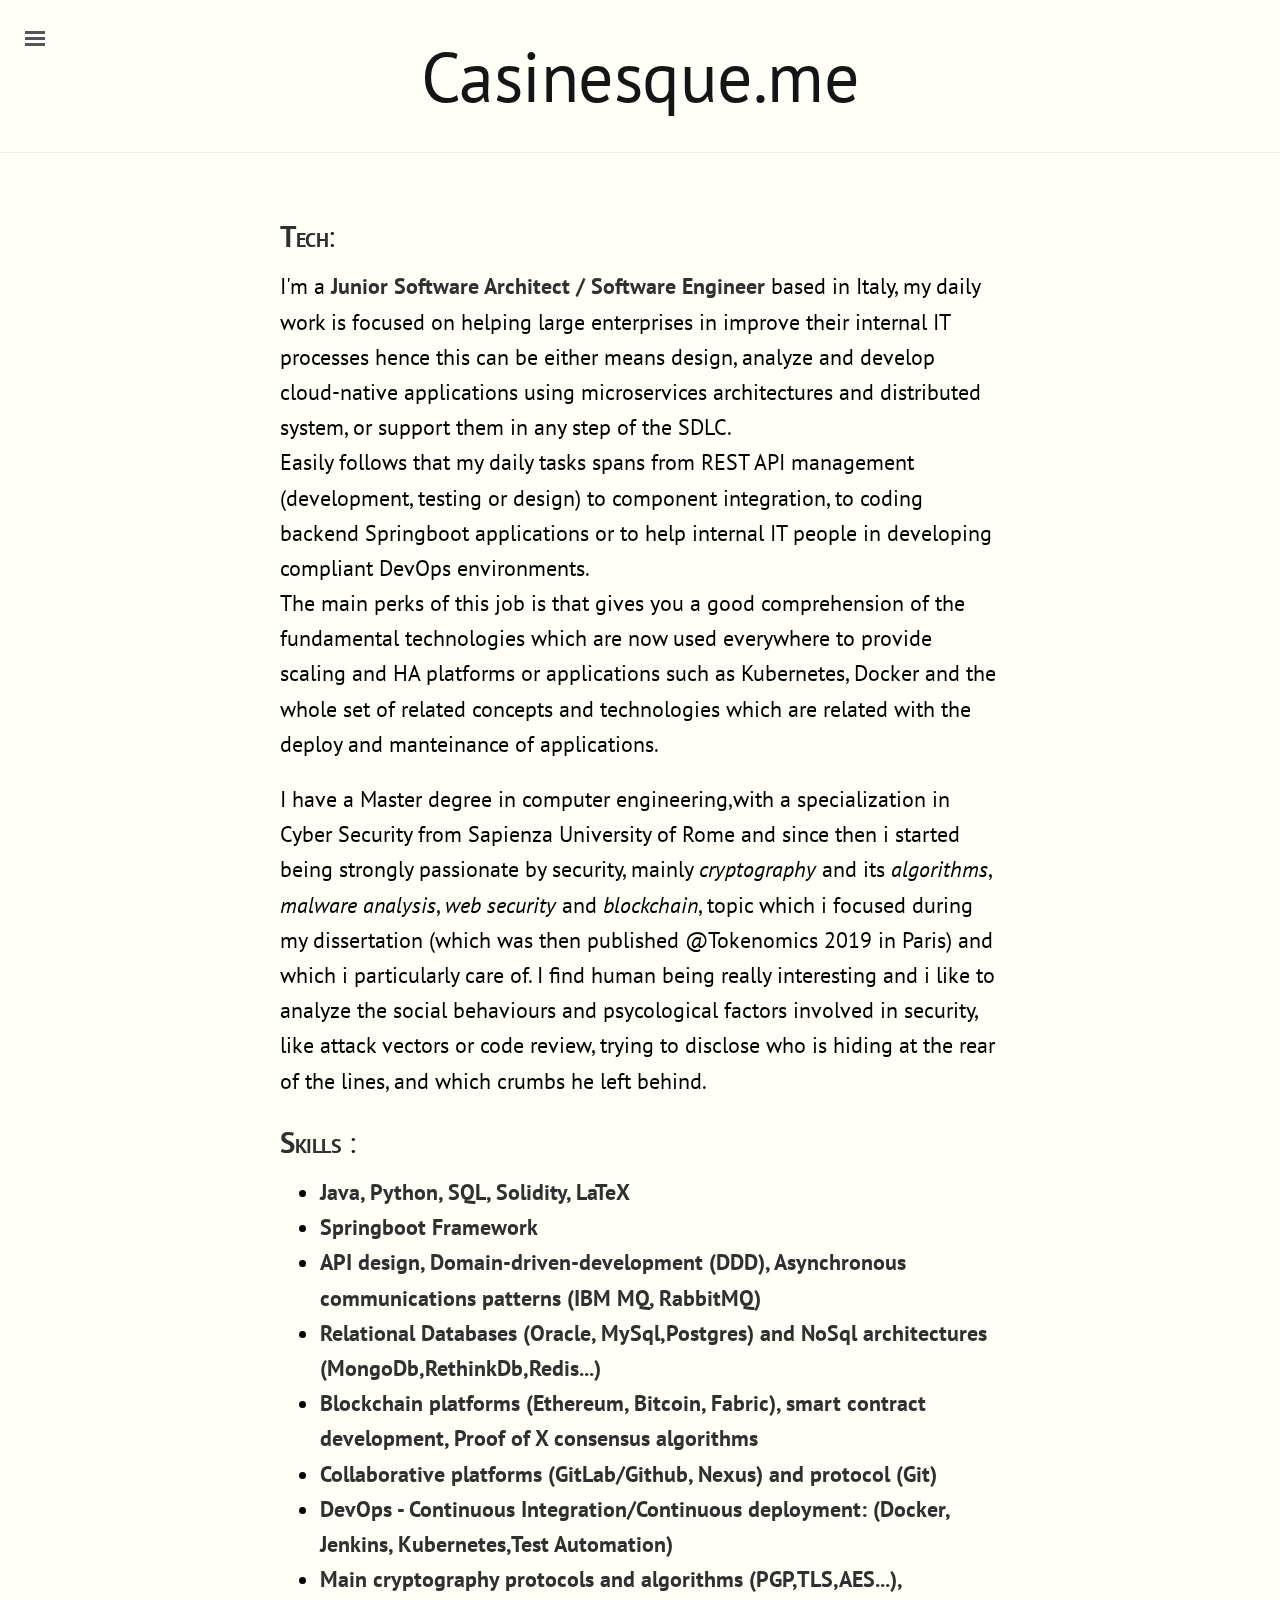
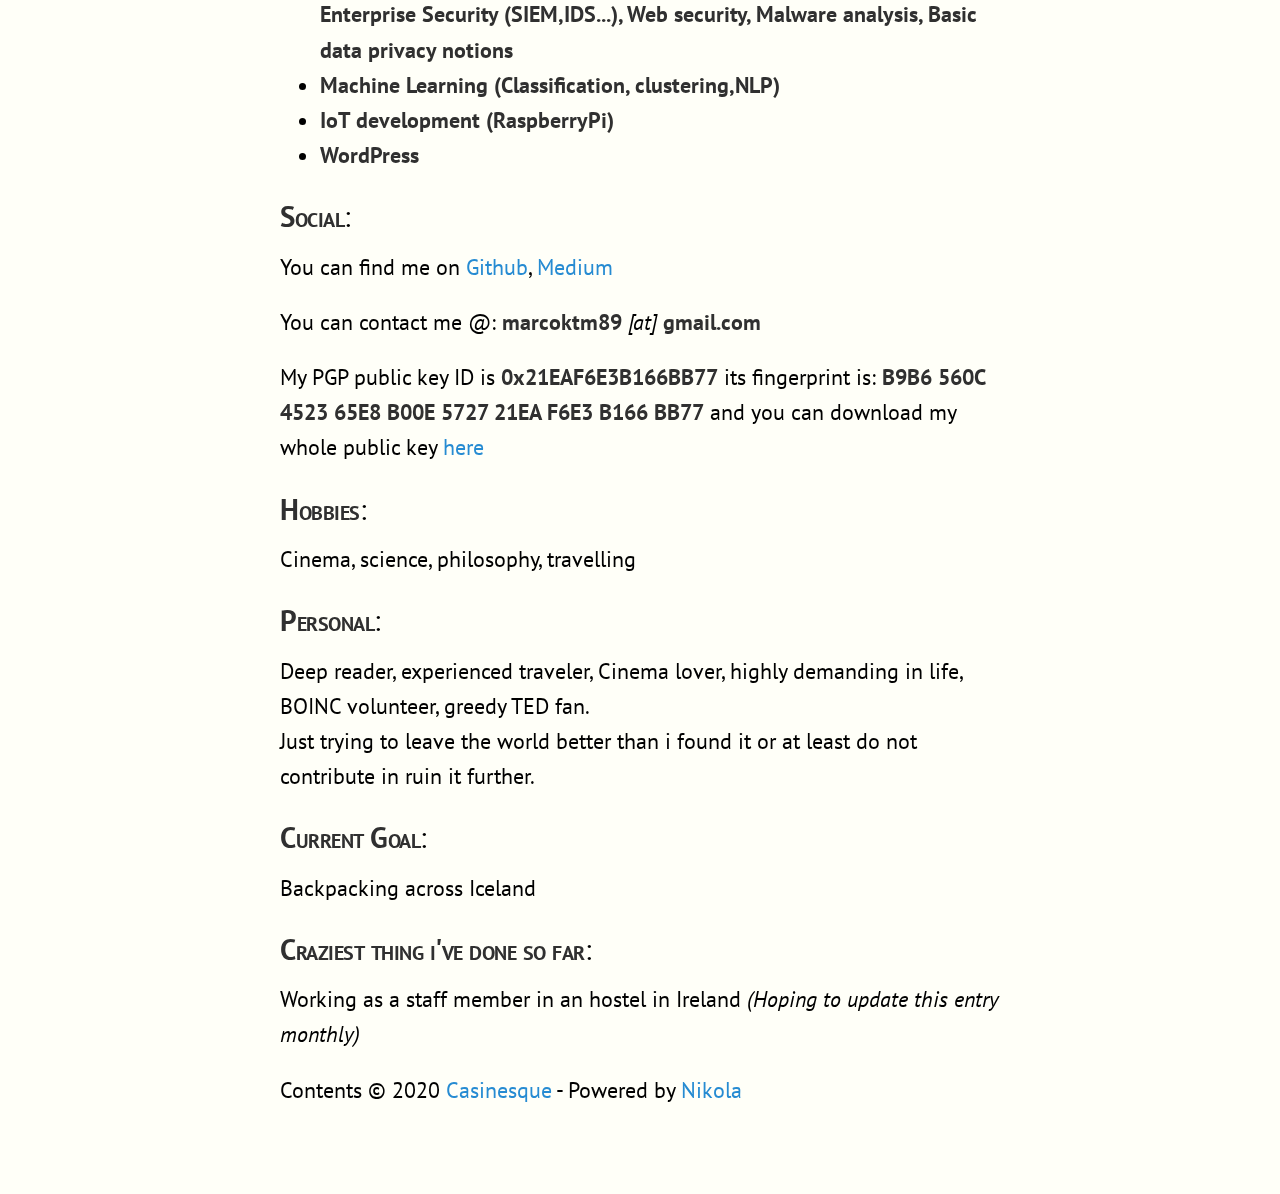
==== about_me/index.html @ aeefe004 "New content and Nikola v8 upgrade" ====
<!DOCTYPE html>
<html prefix="" lang="en">
<head>
<meta charset="utf-8">
<meta name="viewport" content="width=device-width,initial-scale=1">
<title>casinesque.me | About_me | Casinesque.me</title>
<link href="../assets/css/all.css" rel="stylesheet" type="text/css">
<link rel="stylesheet" href="//fonts.googleapis.com/css?family=PT+Serif:400,400italic,700%7CPT+Sans:400">
<link rel="alternate" type="application/rss+xml" title="RSS" href="../rss.xml">
<link rel="canonical" href="https://casinesque.me/about_me/">
<!--[if lt IE 9]><script src="../assets/js/html5.js"></script><![endif]--><meta name="author" content="Casinesque">
<meta property="og:site_name" content="Casinesque.me">
<meta property="og:title" content="casinesque.me | About_me">
<meta property="og:url" content="https://casinesque.me/about_me/">
<meta property="og:description" content="Tech:
I'm a Junior Software Architect / Software Engineer based in Italy, my daily work is focused on helping large enterprises in improve their internal IT processes hence this can be either means de">
<meta property="og:type" content="article">
<meta property="article:published_time" content="2020-05-09T19:30:52+02:00">
</head>
<body>
    <a href="#content" class="sr-only sr-only-focusable">Skip to main content</a>
    <!-- Target for toggling the sidebar `.sidebar-checkbox` is for regular
            styles, `#sidebar-checkbox` for behavior. -->
    <input type="checkbox" class="sidebar-checkbox" id="sidebar-checkbox"><!-- Toggleable sidebar --><div class="sidebar" id="sidebar">

        <nav role="navigation" class="sidebar-nav"><a class="sidebar-nav-item" href="../"><i class="fa fa-2x fa-fw fa-home"></i> Home</a>
          <a class="sidebar-nav-item" href="../blog" style=display:none><i class="fa fa-2x fa-fw fa-user-circle"></i> Blog</a>
        </nav><nav id="menu" role="navigation" class="sidebar-nav"><a class="sidebar-nav-item" href="#">About me</a>
        <a class="sidebar-nav-item" href="../inspiring/index.html">Inspiring</a>
        <a class="sidebar-nav-item" href="../contribute/index.html">Contribute</a>
        <a class="sidebar-nav-item" href="../collaborations/index.html">Collaborations</a>
    
    
    </nav>
</div>

    <!-- Wrap is the content to shift when toggling the sidebar. We wrap the
         content to avoid any CSS collisions with our real content. -->
    <div class="wrap">
      <div class="masthead">
        <div class="container">
          
    <h2 id="brand" class="masthead-title">
      <a href="https://casinesque.me/" title="Casinesque.me" rel="home">Casinesque.me</a>
    </h2>

        </div>
      </div>

      <div class="container content" id="content">
        
<article class="post-text storypage" itemscope="itemscope" itemtype="http://schema.org/Article"><header></header><div class="e-content entry-content" itemprop="articleBody text">
    <div>
<h4>
<strong>Tech</strong>:</h4>
<p>I'm a <strong>Junior Software Architect / Software Engineer</strong> based in Italy, my daily work is focused on helping large enterprises in improve their internal IT processes hence this can be either means design, analyze and develop cloud-native applications using  microservices architectures and distributed system, or support them in any step of the SDLC. <br> Easily follows that my daily tasks spans from REST API management (development, testing or design) to component integration, to coding backend Springboot applications or to help internal IT people in developing compliant DevOps environments.<br>
The main perks of this job is that gives you a good comprehension of the fundamental technologies which are now used everywhere to provide scaling and HA platforms or applications such as Kubernetes, Docker and the whole set of related concepts and technologies which are related with the deploy and manteinance of applications.
</p>
<p>I have a Master degree in computer engineering,with a specialization in Cyber Security from Sapienza University of Rome and since then i started being strongly passionate by security, mainly <em>cryptography</em> and its <em>algorithms</em>, <em>malware analysis</em>,  <em>web security</em> and <em>blockchain</em>, topic which i focused during my dissertation (which was then published @Tokenomics 2019 in Paris) and which i  particularly care of. I find human being really interesting and i like to analyze the social behaviours and psycological factors involved in security, like attack vectors or code review, trying to disclose who is hiding at the rear of the lines, and which crumbs he left behind.</p>
<h4>
<strong>Skills</strong> :</h4>
<!-- dividerlo in my stack for work e my personal projects, working in progress stack ? -->

<ul>
<li><strong>Java, Python, SQL, Solidity,  LaTeX</strong></li>
<li><strong>Springboot Framework</strong></li>
<li><strong>API design, Domain-driven-development (DDD), Asynchronous communications patterns (IBM MQ, RabbitMQ)</strong></li>
<li><strong>Relational Databases (Oracle, MySql,Postgres) and NoSql architectures (MongoDb,RethinkDb,Redis...)</strong></li>
<li><strong>Blockchain platforms (Ethereum, Bitcoin, Fabric), smart contract development, Proof of X consensus algorithms</strong></li>
<li><strong>Collaborative platforms (GitLab/Github, Nexus) and protocol (Git)</strong></li>
<li><strong>DevOps - Continuous Integration/Continuous deployment: (Docker, Jenkins, Kubernetes,Test Automation)</strong></li>
<li><strong>Main cryptography protocols and algorithms (PGP,TLS,AES...), Enterprise Security (SIEM,IDS...), Web security, Malware analysis, Basic data privacy notions</strong></li>
<li><strong>Machine Learning (Classification, clustering,NLP)</strong></li>
<li><strong>IoT development (RaspberryPi)</strong></li>
<li><strong>WordPress</strong></li>
</ul>
<!--

## __Projects__:
## RethinkDb: Loaded the Yelp! open dataset on several distributed machines leveraging horizontal sharding and practicing on ACK severity, replication and backup settings trying to stress the architecture. Dataset has been queried with complex queries.
## Ethereum: Designed and implemented an Ethereum architecture for tracking digital evidences at a national level
--><h4>
<strong>Social</strong>:</h4>
<p>You can find me on <a href="https://github.com/casinesque">Github</a>, <a href="https://medium.com/@casinesque">Medium</a> <!--and <a href="https://linkedin.com/in/marcocasini21">Linkedin</a>--></p>
<p>You can contact me @: <strong>marcoktm89</strong> <em>[at]</em> <strong>gmail.com</strong></p>
<p>My PGP public key ID is <strong>0x21EAF6E3B166BB77</strong>  its fingerprint is: <strong>B9B6 560C 4523 65E8 B00E 5727 21EA F6E3 B166 BB77</strong> and you can download my whole public key <a href="../(0x21EAF6E3B166BB77)pub.asc" download>here</a></p>
<h4>
<strong>Hobbies</strong>:</h4>
<p>Cinema, science, philosophy, travelling</p>
<h4>
<strong>Personal</strong>:</h4>
<p>Deep reader, experienced traveler, Cinema lover, highly demanding in life, BOINC volunteer, greedy TED fan.<br> Just trying to leave the world better than i found it or at least do not contribute in ruin it further.</p>
<h4>
<strong>Current Goal</strong>:</h4>
<p>Backpacking across Iceland</p>
<h4>
<strong>Craziest thing i've done so far</strong>:</h4>
<p>Working as a staff member in an hostel in Ireland <em>(Hoping to update this entry monthly)</em></p>
</div>
    </div>
    

</article><footer id="footer"><p>Contents © 2020         <a href="mailto:marcoktm89@gmail.com">Casinesque</a> - Powered by <a href="https://getnikola.com" rel="nofollow">Nikola</a>  </p>
            
        </footer>
</div>
    </div>
    <label for="sidebar-checkbox" class="sidebar-toggle"></label>
    
    
    
            <script src="../assets/js/all-nocdn.js"></script><!-- fancy dates --><script>
    moment.locale("en");
    fancydates(0, "YYYY-MM-DD HH:mm");
    </script><!-- end fancy dates -->
</body>
</html>
---- assets/css/all.css ----
@import url("rst_base.css");
@import url("nikola_rst.css");

/* code.css file generated by Nikola */
pre.code , .highlight pre .hll { background-color: #ffffcc }
pre.code , .highlight pre  { background: #f8f8f8; }
pre.code .c, .highlight pre .c { color: #408080; font-style: italic } /* Comment */
pre.code .err, .highlight pre .err { border: 1px solid #FF0000 } /* Error */
pre.code .k, .highlight pre .k { color: #008000; font-weight: bold } /* Keyword */
pre.code .o, .highlight pre .o { color: #666666 } /* Operator */
pre.code .ch, .highlight pre .ch { color: #408080; font-style: italic } /* Comment.Hashbang */
pre.code .cm, .highlight pre .cm { color: #408080; font-style: italic } /* Comment.Multiline */
pre.code .cp, .highlight pre .cp { color: #BC7A00 } /* Comment.Preproc */
pre.code .cpf, .highlight pre .cpf { color: #408080; font-style: italic } /* Comment.PreprocFile */
pre.code .c1, .highlight pre .c1 { color: #408080; font-style: italic } /* Comment.Single */
pre.code .cs, .highlight pre .cs { color: #408080; font-style: italic } /* Comment.Special */
pre.code .gd, .highlight pre .gd { color: #A00000 } /* Generic.Deleted */
pre.code .ge, .highlight pre .ge { font-style: italic } /* Generic.Emph */
pre.code .gr, .highlight pre .gr { color: #FF0000 } /* Generic.Error */
pre.code .gh, .highlight pre .gh { color: #000080; font-weight: bold } /* Generic.Heading */
pre.code .gi, .highlight pre .gi { color: #00A000 } /* Generic.Inserted */
pre.code .go, .highlight pre .go { color: #888888 } /* Generic.Output */
pre.code .gp, .highlight pre .gp { color: #000080; font-weight: bold } /* Generic.Prompt */
pre.code .gs, .highlight pre .gs { font-weight: bold } /* Generic.Strong */
pre.code .gu, .highlight pre .gu { color: #800080; font-weight: bold } /* Generic.Subheading */
pre.code .gt, .highlight pre .gt { color: #0044DD } /* Generic.Traceback */
pre.code .kc, .highlight pre .kc { color: #008000; font-weight: bold } /* Keyword.Constant */
pre.code .kd, .highlight pre .kd { color: #008000; font-weight: bold } /* Keyword.Declaration */
pre.code .kn, .highlight pre .kn { color: #008000; font-weight: bold } /* Keyword.Namespace */
pre.code .kp, .highlight pre .kp { color: #008000 } /* Keyword.Pseudo */
pre.code .kr, .highlight pre .kr { color: #008000; font-weight: bold } /* Keyword.Reserved */
pre.code .kt, .highlight pre .kt { color: #B00040 } /* Keyword.Type */
pre.code .m, .highlight pre .m { color: #666666 } /* Literal.Number */
pre.code .s, .highlight pre .s { color: #BA2121 } /* Literal.String */
pre.code .na, .highlight pre .na { color: #7D9029 } /* Name.Attribute */
pre.code .nb, .highlight pre .nb { color: #008000 } /* Name.Builtin */
pre.code .nc, .highlight pre .nc { color: #0000FF; font-weight: bold } /* Name.Class */
pre.code .no, .highlight pre .no { color: #880000 } /* Name.Constant */
pre.code .nd, .highlight pre .nd { color: #AA22FF } /* Name.Decorator */
pre.code .ni, .highlight pre .ni { color: #999999; font-weight: bold } /* Name.Entity */
pre.code .ne, .highlight pre .ne { color: #D2413A; font-weight: bold } /* Name.Exception */
pre.code .nf, .highlight pre .nf { color: #0000FF } /* Name.Function */
pre.code .nl, .highlight pre .nl { color: #A0A000 } /* Name.Label */
pre.code .nn, .highlight pre .nn { color: #0000FF; font-weight: bold } /* Name.Namespace */
pre.code .nt, .highlight pre .nt { color: #008000; font-weight: bold } /* Name.Tag */
pre.code .nv, .highlight pre .nv { color: #19177C } /* Name.Variable */
pre.code .ow, .highlight pre .ow { color: #AA22FF; font-weight: bold } /* Operator.Word */
pre.code .w, .highlight pre .w { color: #bbbbbb } /* Text.Whitespace */
pre.code .mb, .highlight pre .mb { color: #666666 } /* Literal.Number.Bin */
pre.code .mf, .highlight pre .mf { color: #666666 } /* Literal.Number.Float */
pre.code .mh, .highlight pre .mh { color: #666666 } /* Literal.Number.Hex */
pre.code .mi, .highlight pre .mi { color: #666666 } /* Literal.Number.Integer */
pre.code .mo, .highlight pre .mo { color: #666666 } /* Literal.Number.Oct */
pre.code .sa, .highlight pre .sa { color: #BA2121 } /* Literal.String.Affix */
pre.code .sb, .highlight pre .sb { color: #BA2121 } /* Literal.String.Backtick */
pre.code .sc, .highlight pre .sc { color: #BA2121 } /* Literal.String.Char */
pre.code .dl, .highlight pre .dl { color: #BA2121 } /* Literal.String.Delimiter */
pre.code .sd, .highlight pre .sd { color: #BA2121; font-style: italic } /* Literal.String.Doc */
pre.code .s2, .highlight pre .s2 { color: #BA2121 } /* Literal.String.Double */
pre.code .se, .highlight pre .se { color: #BB6622; font-weight: bold } /* Literal.String.Escape */
pre.code .sh, .highlight pre .sh { color: #BA2121 } /* Literal.String.Heredoc */
pre.code .si, .highlight pre .si { color: #BB6688; font-weight: bold } /* Literal.String.Interpol */
pre.code .sx, .highlight pre .sx { color: #008000 } /* Literal.String.Other */
pre.code .sr, .highlight pre .sr { color: #BB6688 } /* Literal.String.Regex */
pre.code .s1, .highlight pre .s1 { color: #BA2121 } /* Literal.String.Single */
pre.code .ss, .highlight pre .ss { color: #19177C } /* Literal.String.Symbol */
pre.code .bp, .highlight pre .bp { color: #008000 } /* Name.Builtin.Pseudo */
pre.code .fm, .highlight pre .fm { color: #0000FF } /* Name.Function.Magic */
pre.code .vc, .highlight pre .vc { color: #19177C } /* Name.Variable.Class */
pre.code .vg, .highlight pre .vg { color: #19177C } /* Name.Variable.Global */
pre.code .vi, .highlight pre .vi { color: #19177C } /* Name.Variable.Instance */
pre.code .vm, .highlight pre .vm { color: #19177C } /* Name.Variable.Magic */
pre.code .il, .highlight pre .il { color: #666666 } /* Literal.Number.Integer.Long */
table.codetable { width: 100%;} td.linenos {text-align: right; width: 4em;}

/*
 *                |
 *        o o   __|   _  _
 *        | |  /  |  / |/ |
 *        |/|_/\_/|_/  |  |_/
 *       /|
 *       \|
 *                                 www.network-science.de/ascii/   script
 * Designed, built, and released under MIT license by @mdo. Learn more at
 * https://github.com/poole/lanyon.
 */
/*
 * Contents
 *
 * Global resets
 * Tags
 * Masthead
 * Sidebar
 * Slide effect
 * Posts and pages
 * Pagination
 * Reverse layout
 * Themes
 */
@import url("https://maxcdn.bootstrapcdn.com/font-awesome/4.7.0/css/font-awesome.min.css");
/* Global resets
 *
 * Update the foundational and global aspects of the page.
 */
* {
  -webkit-box-sizing: border-box;
  -moz-box-sizing: border-box;
  box-sizing: border-box;
}
/* Prevent scroll on narrow devices */
html,
body,
pre {
  margin: 0;
  padding: 0;
}
html,
body {
  overflow-x: hidden;
}
html {
  font-family: "Helvetica Neue", Helvetica, Arial, sans-serif;
  font-size: 16px;
  line-height: 1.5;
}
@media (min-width: 38em) {
  html {
    font-size: 20px;
  }
}
/*body {
  color: #000000;
  background-color: #fff;
  -webkit-text-size-adjust: 100%;
  -ms-text-size-adjust: 100%;
}*/
body {
    /* background-color: #F8F8F8; */
    background-color: #fffff8;
	color: #000000;
	font-family: "PT Sans", Helvetica, Arial, sans-serif;
	font-size: 22px;
    font-weight:400;
	line-height: 1.6;
}

section.entry-content > h1,
h2,
h3,
h4,
h5 {
    font-family: "PT Sans", Helvetica, Arial, sans-serif;
   /* font-family: "Avenir Next", "Helvetica Neue", Calibri, sans-serif; */
/*     font-family: "OpenSansRegular", Helvetica, Arial, sans-serif; */
}
section.entry-content {
  margin-bottom: 60px;
  font-family:"PT Sans", Helvetica, Arial, sans-serif;
  text-align:center;
  /*font-family: "Avenir Next", "Helvetica Neue", Calibri, sans-serif;*/
}
h1,
h2,
h3,
h4,
h5,
h6 {
  margin-bottom: 0.5rem;
  font-family: "PT Sans", Helvetica, Arial, sans-serif;
/*   font-family: "OpenSansRegular", Helvetica, Arial, sans-serif; */
  font-weight: 400;
  font-size: 29px;
  line-height: 1.6;
  color: #000000;
  letter-spacing: -0.025rem;
  text-rendering: optimizeLegibility;
  /* ECCO LA ZONA SU COME CENTRARE IL TITOLO. */
  text-align:left;
}
/* Tags
 *
 */
h1 {
  font-size: 2rem;
}
h2 {
  margin-top: 1rem;
  font-size: 1.5rem;
}
h3 {
  margin-top: 1.5rem;
  font-size: 1.5rem;
}
h4,
h5,
h6 {
  margin-top: 1rem;
  font-size: 1rem;
  font-size: 29px;
  font-variant:small-caps;
}
p {
  margin-top: 0;
  margin-bottom: 1rem;
}
strong {
  color: #303030;
}
a {
  color: #268bd2;
  text-decoration: none;
}
a strong {
  color: inherit;
}
a:hover,
a:focus {
  text-decoration: underline;
}
/* Lists */
ul,
ol,
dl {
  margin-top: 0;
  margin-bottom: 1rem;
}
dt {
  font-weight: bold;
}
dd {
  margin-bottom: 0.5rem;
}
/* Misc */
hr {
  position: relative;
  margin: 1.5rem 0;
  border: 0;
  border-top: 1px solid #eee;
  border-bottom: 1px solid #fff;
}
abbr {
  font-size: 85%;
  font-weight: bold;
  color: #555;
  text-transform: uppercase;
}
abbr[title] {
  cursor: help;
  border-bottom: 1px dotted #e5e5e5;
}
/* Code */
code,
pre {
  font-family: Menlok Monaao, "Courier New", monospace;
}
code {
  padding: 0.25em 0.5em;
  font-size: 85%;
  color: #bf616a;
  background-color: #f9f9f9;
  border-radius: 3px;
}
pre {
  display: block;
  margin-top: 0;
  margin-bottom: 0;
  padding: 0;
  font-size: 0.8rem;
  line-height: 1.425;
  white-space: pre;
  overflow: auto;
  word-break: break-all;
  word-wrap: break-word;
  background-color: #f3f3f3;
}
pre code {
  padding: 0;
  font-size: 100%;
  color: inherit;
  background-color: transparent;
}
pre.literal-block,
pre.doctest-block,
pre.math,
pre.code {
  margin-left: 0em;
  margin-right: 0em;
}
pre+p {
  margin-top: 1rem;
}
/* Quotes */
blockquote {
  padding: 0.5rem 1rem;
  margin: 0.8rem 0;
  color: #7a7a7a;
  border-left: 0.25rem solid #e5e5e5;
}
blockquote p:last-child {
  margin-bottom: 0;
}
@media (min-width: 30em) {
  blockquote {
    padding-right: 5rem;
    padding-left: 1.25rem;
  }
}
img {
  display: block;
  max-width: 100%;
  margin: 0 0 1rem;
  border-radius: 5px;
}
/* Tables */
table {
  margin-bottom: 1rem;
  width: 100%;
  border: 1px solid #e5e5e5;
  border-collapse: collapse;
}
td,
th {
  padding: 0.25rem 0.5rem;
  border: 1px solid #e5e5e5;
}
tbody tr:nth-child(odd) td,
tbody tr:nth-child(odd) th {
  background-color: #f9f9f9;
}
/* Wrapper
 *
 * The wrapper is used to position site content when the sidebar is toggled.
 * Use an outter wrap to position the sidebar without interferring with the
 * regular page content.
 */
.wrap {
  position: relative;
  width: 100%;
  padding-bottom: 3em;
}
/* Container
 *
 * Center the page content.
 * At a width of 460px start increasing the margins of the
 */
.container {
  max-width: 28rem;
  padding-left: 1rem;
  padding-right: 1rem;
  margin-left: auto;
  margin-right: auto;
}
@media (min-width: 38em) {
  .container {
    max-width: 32rem;
  }
}
@media (min-width: 56em) {
  .container {
    max-width: 38rem;
  }
}
/* Masthead
 *
 * Super small header above the content for site name and short description.
 */
.masthead {
  padding-top: 1rem;
  padding-bottom: 1rem;
  margin-bottom: 3rem;
  border-bottom: 1px solid #eee;
}
.masthead-title {
  margin-top: 0;
  margin-bottom: 0;
  color: #151515;
  font-size:70px;
  font-weight:100;

  text-align:center;
}
.masthead-title a {
  color: #151515;
}
.masthead-title small {
  font-size: 75%;
  font-weight: 400;
  color: #c0c0c0;
  letter-spacing: 0;
}
@media (max-width: 48em) {
  .masthead-title {
    text-align: center;
  }
  .masthead-title small {
    display: none;
  }
}
@media only screen and (orientation: portrait) and (pointer:coarse) {
  .masthead-title {
    text-align: center;
    color: #151515;
    font-size:30px;
  }
  .masthead-title small {
    display: none;
  }
}
/* Sidebar
 *
 * The sidebar is the drawer, the item we toggle with the hamburger
 * button in the corner of the page.
 *
 * This particular sidebar implementation was inspired by Chris Coyier's
 * "Offcanvas Menu with CSS Target" article, and the checkbox variation
 * from the comments by a reader. It modifies both implementations to
 * continue using the checkbox (no change in URL means no polluted browser
 * history), but this uses `position` for the menu to avoid some potential
 * content reflow issues.
 *
 * Source: http://css-tricks.com/off-canvas-menu-with-css-target/#comment-207504
 */
/* Style and "hide" the sidebar */
div.sidebar,
.sidebar {
  position: fixed;
  top: 0;
  bottom: 0;
  left: -14rem;
  width: 14rem;
  visibility: hidden;
  overflow-y: auto;
  padding: 0;
  margin: 0;
  border: none;
  font-family: "PT Sans", Helvetica, Arial, sans-serif;
  font-size: 0.875rem;
  color: rgba(255,255,255,0.6);
  background-color: #202020;
  -webkit-transition: all 0.3s ease-in-out;
  transition: all 0.3s ease-in-out;
}
@media (min-width: 30em) {
  div.sidebar {
    font-size: 0.75rem;
  }
}
/* Sidebar content */
.sidebar a {
  font-weight: bold;
  color: #fff;
}
.sidebar-item {
  padding: 1rem;

}
.sidebar-item p:last-child {
  margin-bottom: 0;
}
/* Sidebar nav */
.sidebar-nav {
  border-bottom: 1px solid rgba(255,255,255,0.1);
}
.sidebar-nav-item {
  display: block;
  padding: 0.5rem 1rem;
  border-top: 1px solid rgba(255,255,255,0.1);
}
.sidebar-nav-item.active,
a.sidebar-nav-item:hover,
a.sidebar-nav-item:focus {
  text-decoration: none;
  background-color: rgba(255,255,255,0.1);
  border-color: transparent;
}
@media (min-width: 48em) {
  .sidebar-item {
    padding: 1.5rem;
  }
  .sidebar-nav-item {
    padding-left: 1.5rem;
    padding-right: 1.5rem;
  }
}
/* Hide the sidebar checkbox that we toggle with `.sidebar-toggle` */
.sidebar-checkbox {
  display: none;
}
/* Style the `label` that we use to target the `.sidebar-checkbox` */
.sidebar-toggle {
  position: absolute;
  top: 0.8rem;
  left: 0.5rem;
  display: block;
  padding: 0.25rem 0.75rem;
  color: #151515;
  /* background-color: #fffff8;*/
  border-radius: 0.25rem;
  cursor: pointer;
}
.sidebar-toggle:before {
  display: inline-block;
  width: 1rem;
  height: 0.75rem;
  content: "";
  background-image: -webkit-linear-gradient(to bottom, #555, #555 20%, #fff 20%, #fff 40%, #555 40%, #555 60%, #fff 60%, #fff 80%, #555 80%, #555 100%);
  background-image: -moz-linear-gradient(to bottom, #555, #555 20%, #fff 20%, #fff 40%, #555 40%, #555 60%, #fff 60%, #fff 80%, #555 80%, #555 100%);
  background-image: -ms-linear-gradient(to bottom, #555, #555 20%, #fff 20%, #fff 40%, #555 40%, #555 60%, #fff 60%, #fff 80%, #555 80%, #555 100%);
  background-image: linear-gradient(to bottom, #555, #555 20%, #fff 20%, #fff 40%, #555 40%, #555 60%, #fff 60%, #fff 80%, #555 80%, #555 100%);
}
.sidebar-toggle:active,
#sidebar-checkbox:focus ~ .sidebar-toggle,
#sidebar-checkbox:checked ~ .sidebar-toggle {
  color: #fff;
  background-color: #555;
}
.sidebar-toggle:active:before,
#sidebar-checkbox:focus ~ .sidebar-toggle:before,
#sidebar-checkbox:checked ~ .sidebar-toggle:before {
  background-image: -webkit-linear-gradient(to bottom, #fff, #fff 20%, #555 20%, #555 40%, #fff 40%, #fff 60%, #555 60%, #555 80%, #fff 80%, #fff 100%);
  background-image: -moz-linear-gradient(to bottom, #fff, #fff 20%, #555 20%, #555 40%, #fff 40%, #fff 60%, #555 60%, #555 80%, #fff 80%, #fff 100%);
  background-image: -ms-linear-gradient(to bottom, #fff, #fff 20%, #555 20%, #555 40%, #fff 40%, #fff 60%, #555 60%, #555 80%, #fff 80%, #fff 100%);
  background-image: linear-gradient(to bottom, #fff, #fff 20%, #555 20%, #555 40%, #fff 40%, #fff 60%, #555 60%, #555 80%, #fff 80%, #fff 100%);
}
@media (min-width: 30.1em) {
  .sidebar-toggle {
    position: fixed;
  }
}
@media print {
  .sidebar-toggle {
    display: none;
  }
  .no-print {
    display: none !important;
    height: 0;
  }
}
/* Slide effect
 *
 * Handle the sliding effects of the sidebar and content in one spot, seperate
 * from the default styles.
 *
 * As an a heads up, we don't use `transform: translate3d()` here because when
 * mixed with `position: fixed;` for the sidebar toggle, it creates a new
 * containing block. Put simply, the fixed sidebar toggle behaves like
 * `position: absolute;` when transformed.
 *
 * Read more about it at http://meyerweb.com/eric/thoughts/2011/09/12/.
 */
.wrap,
.sidebar,
.sidebar-toggle {
  -webkit-backface-visibility: hidden;
  -ms-backface-visibility: hidden;
  backface-visibility: hidden;
}
.wrap,
.sidebar-toggle {
  -webkit-transition: -webkit-transform 0.3s ease-in-out;
  transition: transform 0.3s ease-in-out;
}
#sidebar-checkbox:checked + .sidebar {
  z-index: 10;
  visibility: visible;
}
@media screen {
  #sidebar-checkbox:checked ~ .sidebar,
  #sidebar-checkbox:checked ~ .wrap,
  #sidebar-checkbox:checked ~ .sidebar-toggle {
    -webkit-transform: translateX(14rem);
    -ms-transform: translateX(14rem);
    transform: translateX(14rem);
  }
}
/*
 * Posts and pages
 *
 * Each post is wrapped in `.post` and is used on default and post layouts. Each
 * page is wrapped in `.page` and is only used on the page layout.
 */
.page,
.post {
  margin-bottom: 4em;
}
/* Blog post or page title */
.page-title,
.post-title,
.post-title a {
  /* IMPORTANTEEEEEEEEEEEEEEEEEEEEEEEEEEEEEEEEEEEEEEEEEEEEEEEEEEEEEEEEEEEEEEEEEEEEEEE*/
  color: #303030;
  weight: 600;
  text-align: center;
}
.page-title,
.post-title {
  margin-top: 0;
  text-align: center;
}
/* Meta data line below post title */
.post-date {
  display: block;
  margin-top: -0.5rem;
  margin-bottom: 1rem;
  color: #9a9a9a;
}
/* Social sharing in the individual post */
section.sharing {
  border-top: 1px solid #ecf0f1;
  border-bottom: 1px solid #ecf0f1;
  padding-top: 1em;
  padding-bottom: 1em;
  margin-bottom: 1em;
}
.post-sharing {
  float: right;
}
.author-image {
  width: 120px;
  height: 120px;
  border-radius: 50%;
  -webkit-background-size: cover !important;
  background-size: cover !important;
  background-position: center center !important;
  margin-right: 1em;
  margin-bottom: 2em;
  float: left;
}
.author-bio {
  font-variant: small-caps;
}
.author-bio > h3,
h4 {
   font-size: 100;
   /*font-weight:400; */
}
/* Related posts */
.related {
  padding-top: 2rem;
  padding-bottom: 2rem;
  border-top: 1px solid #eee;
}
.related-posts {
  padding-left: 0;
  list-style: none;
}
.related-posts h3 {
  margin-top: 0;
}
.related-posts li small {
  font-size: 75%;
  color: #999;
}
.related-posts li a:hover {
  color: #268bd2;
  text-decoration: none;
}
.related-posts li a:hover small {
  color: inherit;
}
/* Pagination
 *
 * Super lightweight (HTML-wise) blog pagination. `span`s are provide for when
 * there are no more previous or next posts to show.
 */
.pagination {
  overflow: hidden;
  margin-left: -1rem;
  margin-right: -1rem;
  font-family: "PT Sans", Helvetica, Arial, sans-serif;
  color: #ccc;
  text-align: center;
}
/* Pagination items can be `span`s or `a`s */
.pagination-item {
  display: block;
  padding: 1rem;
  border: 1px solid #eee;
}
.pagination-item:first-child {
  margin-bottom: -1px;
}
/* Only provide a hover state for linked pagination items */
a.pagination-item:hover {
  background-color: #f5f5f5;
}
@media (min-width: 30em) {
  .pagination {
    margin: 3rem 0;
  }
  .pagination-item {
    float: left;
    width: 50%;
  }
  .pagination-item:first-child {
    margin-bottom: 0;
    border-top-left-radius: 4px;
    border-bottom-left-radius: 4px;
  }
  .pagination-item:last-child {
    margin-left: -1px;
    border-top-right-radius: 4px;
    border-bottom-right-radius: 4px;
  }
}
/* Reverse layout
 *
 * Flip the orientation of the page by placing the `.sidebar` and sidebar toggle
 * on the right side.
 */
.layout-reverse .sidebar {
  left: auto;
  right: -14rem;
}
.layout-reverse .sidebar-toggle {
  left: auto;
  right: 1rem;
}
.layout-reverse #sidebar-checkbox:checked ~ .sidebar,
.layout-reverse #sidebar-checkbox:checked ~ .wrap,
.layout-reverse #sidebar-checkbox:checked ~ .sidebar-toggle {
  -webkit-transform: translateX(-14rem);
  -ms-transform: translateX(-14rem);
  transform: translateX(-14rem);
}
/* Themes
 *
 * Apply custom color schemes by adding the appropriate class to the `body`.
 * <body class="theme-base-blue">
 * Based on colors from Base16: http://chriskempson.github.io/base16/#default.
 */
.theme-base-red .sidebar,
.theme-base-red .sidebar-toggle:active,
.theme-base-red #sidebar-checkbox:focus ~ .sidebar-toggle,
.theme-base-red #sidebar-checkbox:checked ~ .sidebar-toggle {
  background-color: #ac4142;
}
.theme-base-red .container a,
.theme-base-red .sidebar-toggle,
.theme-base-red .related-posts li a:hover {
  color: #ac4142;
}
.theme-base-red .sidebar-toggle:before {
  background-image: -webkit-linear-gradient(to bottom, #ac4142, #ac4142 20%, #fff 20%, #fff 40%, #ac4142 40%, #ac4142 60%, #fff 60%, #fff 80%, #ac4142 80%, #ac4142 100%);
  background-image: -moz-linear-gradient(to bottom, #ac4142, #ac4142 20%, #fff 20%, #fff 40%, #ac4142 40%, #ac4142 60%, #fff 60%, #fff 80%, #ac4142 80%, #ac4142 100%);
  background-image: -ms-linear-gradient(to bottom, #ac4142, #ac4142 20%, #fff 20%, #fff 40%, #ac4142 40%, #ac4142 60%, #fff 60%, #fff 80%, #ac4142 80%, #ac4142 100%);
  background-image: linear-gradient(to bottom, #ac4142, #ac4142 20%, #fff 20%, #fff 40%, #ac4142 40%, #ac4142 60%, #fff 60%, #fff 80%, #ac4142 80%, #ac4142 100%);
}
.theme-base-red .sidebar-toggle:active:before,
.theme-base-red #sidebar-checkbox:focus ~ .sidebar-toggle:before,
.theme-base-red #sidebar-checkbox:checked ~ .sidebar-toggle:before {
  background-image: -webkit-linear-gradient(to bottom, #fff, #fff 20%, #ac4142 20%, #ac4142 40%, #fff 40%, #fff 60%, #ac4142 60%, #ac4142 80%, #fff 80%, #fff 100%);
  background-image: -moz-linear-gradient(to bottom, #fff, #fff 20%, #ac4142 20%, #ac4142 40%, #fff 40%, #fff 60%, #ac4142 60%, #ac4142 80%, #fff 80%, #fff 100%);
  background-image: -ms-linear-gradient(to bottom, #fff, #fff 20%, #ac4142 20%, #ac4142 40%, #fff 40%, #fff 60%, #ac4142 60%, #ac4142 80%, #fff 80%, #fff 100%);
  background-image: linear-gradient(to bottom, #fff, #fff 20%, #ac4142 20%, #ac4142 40%, #fff 40%, #fff 60%, #ac4142 60%, #ac4142 80%, #fff 80%, #fff 100%);
}
.theme-base-orange .sidebar,
.theme-base-orange .sidebar-toggle:active,
.theme-base-orange #sidebar-checkbox:focus ~ .sidebar-toggle,
.theme-base-orange #sidebar-checkbox:checked ~ .sidebar-toggle {
  background-color: #d28445;
}
.theme-base-orange .container a,
.theme-base-orange .sidebar-toggle,
.theme-base-orange .related-posts li a:hover {
  color: #d28445;
}
.theme-base-orange .sidebar-toggle:before {
  background-image: -webkit-linear-gradient(to bottom, #d28445, #d28445 20%, #fff 20%, #fff 40%, #d28445 40%, #d28445 60%, #fff 60%, #fff 80%, #d28445 80%, #d28445 100%);
  background-image: -moz-linear-gradient(to bottom, #d28445, #d28445 20%, #fff 20%, #fff 40%, #d28445 40%, #d28445 60%, #fff 60%, #fff 80%, #d28445 80%, #d28445 100%);
  background-image: -ms-linear-gradient(to bottom, #d28445, #d28445 20%, #fff 20%, #fff 40%, #d28445 40%, #d28445 60%, #fff 60%, #fff 80%, #d28445 80%, #d28445 100%);
  background-image: linear-gradient(to bottom, #d28445, #d28445 20%, #fff 20%, #fff 40%, #d28445 40%, #d28445 60%, #fff 60%, #fff 80%, #d28445 80%, #d28445 100%);
}
.theme-base-orange .sidebar-toggle:active:before,
.theme-base-orange #sidebar-checkbox:focus ~ .sidebar-toggle:before,
.theme-base-orange #sidebar-checkbox:checked ~ .sidebar-toggle:before {
  background-image: -webkit-linear-gradient(to bottom, #fff, #fff 20%, #d28445 20%, #d28445 40%, #fff 40%, #fff 60%, #d28445 60%, #d28445 80%, #fff 80%, #fff 100%);
  background-image: -moz-linear-gradient(to bottom, #fff, #fff 20%, #d28445 20%, #d28445 40%, #fff 40%, #fff 60%, #d28445 60%, #d28445 80%, #fff 80%, #fff 100%);
  background-image: -ms-linear-gradient(to bottom, #fff, #fff 20%, #d28445 20%, #d28445 40%, #fff 40%, #fff 60%, #d28445 60%, #d28445 80%, #fff 80%, #fff 100%);
  background-image: linear-gradient(to bottom, #fff, #fff 20%, #d28445 20%, #d28445 40%, #fff 40%, #fff 60%, #d28445 60%, #d28445 80%, #fff 80%, #fff 100%);
}
.theme-base-yellow .sidebar,
.theme-base-yellow .sidebar-toggle:active,
.theme-base-yellow #sidebar-checkbox:focus ~ .sidebar-toggle,
.theme-base-yellow #sidebar-checkbox:checked ~ .sidebar-toggle {
  background-color: #f4bf75;
}
.theme-base-yellow .container a,
.theme-base-yellow .sidebar-toggle,
.theme-base-yellow .related-posts li a:hover {
  color: #f4bf75;
}
.theme-base-yellow .sidebar-toggle:before {
  background-image: -webkit-linear-gradient(to bottom, #f4bf75, #f4bf75 20%, #fff 20%, #fff 40%, #f4bf75 40%, #f4bf75 60%, #fff 60%, #fff 80%, #f4bf75 80%, #f4bf75 100%);
  background-image: -moz-linear-gradient(to bottom, #f4bf75, #f4bf75 20%, #fff 20%, #fff 40%, #f4bf75 40%, #f4bf75 60%, #fff 60%, #fff 80%, #f4bf75 80%, #f4bf75 100%);
  background-image: -ms-linear-gradient(to bottom, #f4bf75, #f4bf75 20%, #fff 20%, #fff 40%, #f4bf75 40%, #f4bf75 60%, #fff 60%, #fff 80%, #f4bf75 80%, #f4bf75 100%);
  background-image: linear-gradient(to bottom, #f4bf75, #f4bf75 20%, #fff 20%, #fff 40%, #f4bf75 40%, #f4bf75 60%, #fff 60%, #fff 80%, #f4bf75 80%, #f4bf75 100%);
}
.theme-base-yellow .sidebar-toggle:active:before,
.theme-base-yellow #sidebar-checkbox:focus ~ .sidebar-toggle:before,
.theme-base-yellow #sidebar-checkbox:checked ~ .sidebar-toggle:before {
  background-image: -webkit-linear-gradient(to bottom, #fff, #fff 20%, #f4bf75 20%, #f4bf75 40%, #fff 40%, #fff 60%, #f4bf75 60%, #f4bf75 80%, #fff 80%, #fff 100%);
  background-image: -moz-linear-gradient(to bottom, #fff, #fff 20%, #f4bf75 20%, #f4bf75 40%, #fff 40%, #fff 60%, #f4bf75 60%, #f4bf75 80%, #fff 80%, #fff 100%);
  background-image: -ms-linear-gradient(to bottom, #fff, #fff 20%, #f4bf75 20%, #f4bf75 40%, #fff 40%, #fff 60%, #f4bf75 60%, #f4bf75 80%, #fff 80%, #fff 100%);
  background-image: linear-gradient(to bottom, #fff, #fff 20%, #f4bf75 20%, #f4bf75 40%, #fff 40%, #fff 60%, #f4bf75 60%, #f4bf75 80%, #fff 80%, #fff 100%);
}
.theme-base-green .sidebar,
.theme-base-green .sidebar-toggle:active,
.theme-base-green #sidebar-checkbox:focus ~ .sidebar-toggle,
.theme-base-green #sidebar-checkbox:checked ~ .sidebar-toggle {
  background-color: #90a959;
}
.theme-base-green .container a,
.theme-base-green .sidebar-toggle,
.theme-base-green .related-posts li a:hover {
  color: #90a959;
}
.theme-base-green .sidebar-toggle:before {
  background-image: -webkit-linear-gradient(to bottom, #90a959, #90a959 20%, #fff 20%, #fff 40%, #90a959 40%, #90a959 60%, #fff 60%, #fff 80%, #90a959 80%, #90a959 100%);
  background-image: -moz-linear-gradient(to bottom, #90a959, #90a959 20%, #fff 20%, #fff 40%, #90a959 40%, #90a959 60%, #fff 60%, #fff 80%, #90a959 80%, #90a959 100%);
  background-image: -ms-linear-gradient(to bottom, #90a959, #90a959 20%, #fff 20%, #fff 40%, #90a959 40%, #90a959 60%, #fff 60%, #fff 80%, #90a959 80%, #90a959 100%);
  background-image: linear-gradient(to bottom, #90a959, #90a959 20%, #fff 20%, #fff 40%, #90a959 40%, #90a959 60%, #fff 60%, #fff 80%, #90a959 80%, #90a959 100%);
}
.theme-base-green .sidebar-toggle:active:before,
.theme-base-green #sidebar-checkbox:focus ~ .sidebar-toggle:before,
.theme-base-green #sidebar-checkbox:checked ~ .sidebar-toggle:before {
  background-image: -webkit-linear-gradient(to bottom, #fff, #fff 20%, #90a959 20%, #90a959 40%, #fff 40%, #fff 60%, #90a959 60%, #90a959 80%, #fff 80%, #fff 100%);
  background-image: -moz-linear-gradient(to bottom, #fff, #fff 20%, #90a959 20%, #90a959 40%, #fff 40%, #fff 60%, #90a959 60%, #90a959 80%, #fff 80%, #fff 100%);
  background-image: -ms-linear-gradient(to bottom, #fff, #fff 20%, #90a959 20%, #90a959 40%, #fff 40%, #fff 60%, #90a959 60%, #90a959 80%, #fff 80%, #fff 100%);
  background-image: linear-gradient(to bottom, #fff, #fff 20%, #90a959 20%, #90a959 40%, #fff 40%, #fff 60%, #90a959 60%, #90a959 80%, #fff 80%, #fff 100%);
}
.theme-base-cyan .sidebar,
.theme-base-cyan .sidebar-toggle:active,
.theme-base-cyan #sidebar-checkbox:focus ~ .sidebar-toggle,
.theme-base-cyan #sidebar-checkbox:checked ~ .sidebar-toggle {
  background-color: #75b5aa;
}
.theme-base-cyan .container a,
.theme-base-cyan .sidebar-toggle,
.theme-base-cyan .related-posts li a:hover {
  color: #75b5aa;
}
.theme-base-cyan .sidebar-toggle:before {
  background-image: -webkit-linear-gradient(to bottom, #75b5aa, #75b5aa 20%, #fff 20%, #fff 40%, #75b5aa 40%, #75b5aa 60%, #fff 60%, #fff 80%, #75b5aa 80%, #75b5aa 100%);
  background-image: -moz-linear-gradient(to bottom, #75b5aa, #75b5aa 20%, #fff 20%, #fff 40%, #75b5aa 40%, #75b5aa 60%, #fff 60%, #fff 80%, #75b5aa 80%, #75b5aa 100%);
  background-image: -ms-linear-gradient(to bottom, #75b5aa, #75b5aa 20%, #fff 20%, #fff 40%, #75b5aa 40%, #75b5aa 60%, #fff 60%, #fff 80%, #75b5aa 80%, #75b5aa 100%);
  background-image: linear-gradient(to bottom, #75b5aa, #75b5aa 20%, #fff 20%, #fff 40%, #75b5aa 40%, #75b5aa 60%, #fff 60%, #fff 80%, #75b5aa 80%, #75b5aa 100%);
}
.theme-base-cyan .sidebar-toggle:active:before,
.theme-base-cyan #sidebar-checkbox:focus ~ .sidebar-toggle:before,
.theme-base-cyan #sidebar-checkbox:checked ~ .sidebar-toggle:before {
  background-image: -webkit-linear-gradient(to bottom, #fff, #fff 20%, #75b5aa 20%, #75b5aa 40%, #fff 40%, #fff 60%, #75b5aa 60%, #75b5aa 80%, #fff 80%, #fff 100%);
  background-image: -moz-linear-gradient(to bottom, #fff, #fff 20%, #75b5aa 20%, #75b5aa 40%, #fff 40%, #fff 60%, #75b5aa 60%, #75b5aa 80%, #fff 80%, #fff 100%);
  background-image: -ms-linear-gradient(to bottom, #fff, #fff 20%, #75b5aa 20%, #75b5aa 40%, #fff 40%, #fff 60%, #75b5aa 60%, #75b5aa 80%, #fff 80%, #fff 100%);
  background-image: linear-gradient(to bottom, #fff, #fff 20%, #75b5aa 20%, #75b5aa 40%, #fff 40%, #fff 60%, #75b5aa 60%, #75b5aa 80%, #fff 80%, #fff 100%);
}
.theme-base-blue .sidebar,
.theme-base-blue .sidebar-toggle:active,
.theme-base-blue #sidebar-checkbox:focus ~ .sidebar-toggle,
.theme-base-blue #sidebar-checkbox:checked ~ .sidebar-toggle {
  background-color: #6a9fb5;
}
.theme-base-blue .container a,
.theme-base-blue .sidebar-toggle,
.theme-base-blue .related-posts li a:hover {
  color: #6a9fb5;
}
.theme-base-blue .sidebar-toggle:before {
  background-image: -webkit-linear-gradient(to bottom, #6a9fb5, #6a9fb5 20%, #fff 20%, #fff 40%, #6a9fb5 40%, #6a9fb5 60%, #fff 60%, #fff 80%, #6a9fb5 80%, #6a9fb5 100%);
  background-image: -moz-linear-gradient(to bottom, #6a9fb5, #6a9fb5 20%, #fff 20%, #fff 40%, #6a9fb5 40%, #6a9fb5 60%, #fff 60%, #fff 80%, #6a9fb5 80%, #6a9fb5 100%);
  background-image: -ms-linear-gradient(to bottom, #6a9fb5, #6a9fb5 20%, #fff 20%, #fff 40%, #6a9fb5 40%, #6a9fb5 60%, #fff 60%, #fff 80%, #6a9fb5 80%, #6a9fb5 100%);
  background-image: linear-gradient(to bottom, #6a9fb5, #6a9fb5 20%, #fff 20%, #fff 40%, #6a9fb5 40%, #6a9fb5 60%, #fff 60%, #fff 80%, #6a9fb5 80%, #6a9fb5 100%);
}
.theme-base-blue .sidebar-toggle:active:before,
.theme-base-blue #sidebar-checkbox:focus ~ .sidebar-toggle:before,
.theme-base-blue #sidebar-checkbox:checked ~ .sidebar-toggle:before {
  background-image: -webkit-linear-gradient(to bottom, #fff, #fff 20%, #6a9fb5 20%, #6a9fb5 40%, #fff 40%, #fff 60%, #6a9fb5 60%, #6a9fb5 80%, #fff 80%, #fff 100%);
  background-image: -moz-linear-gradient(to bottom, #fff, #fff 20%, #6a9fb5 20%, #6a9fb5 40%, #fff 40%, #fff 60%, #6a9fb5 60%, #6a9fb5 80%, #fff 80%, #fff 100%);
  background-image: -ms-linear-gradient(to bottom, #fff, #fff 20%, #6a9fb5 20%, #6a9fb5 40%, #fff 40%, #fff 60%, #6a9fb5 60%, #6a9fb5 80%, #fff 80%, #fff 100%);
  background-image: linear-gradient(to bottom, #fff, #fff 20%, #6a9fb5 20%, #6a9fb5 40%, #fff 40%, #fff 60%, #6a9fb5 60%, #6a9fb5 80%, #fff 80%, #fff 100%);
}
.theme-base-magenta .sidebar,
.theme-base-magenta .sidebar-toggle:active,
.theme-base-magenta #sidebar-checkbox:focus ~ .sidebar-toggle,
.theme-base-magenta #sidebar-checkbox:checked ~ .sidebar-toggle {
  background-color: #aa759f;
}
.theme-base-magenta .container a,
.theme-base-magenta .sidebar-toggle,
.theme-base-magenta .related-posts li a:hover {
  color: #aa759f;
}
.theme-base-magenta .sidebar-toggle:before {
  background-image: -webkit-linear-gradient(to bottom, #aa759f, #aa759f 20%, #fff 20%, #fff 40%, #aa759f 40%, #aa759f 60%, #fff 60%, #fff 80%, #aa759f 80%, #aa759f 100%);
  background-image: -moz-linear-gradient(to bottom, #aa759f, #aa759f 20%, #fff 20%, #fff 40%, #aa759f 40%, #aa759f 60%, #fff 60%, #fff 80%, #aa759f 80%, #aa759f 100%);
  background-image: -ms-linear-gradient(to bottom, #aa759f, #aa759f 20%, #fff 20%, #fff 40%, #aa759f 40%, #aa759f 60%, #fff 60%, #fff 80%, #aa759f 80%, #aa759f 100%);
  background-image: linear-gradient(to bottom, #aa759f, #aa759f 20%, #fff 20%, #fff 40%, #aa759f 40%, #aa759f 60%, #fff 60%, #fff 80%, #aa759f 80%, #aa759f 100%);
}
.theme-base-magenta .sidebar-toggle:active:before,
.theme-base-magenta #sidebar-checkbox:focus ~ .sidebar-toggle:before,
.theme-base-magenta #sidebar-checkbox:checked ~ .sidebar-toggle:before {
  background-image: -webkit-linear-gradient(to bottom, #fff, #fff 20%, #aa759f 20%, #aa759f 40%, #fff 40%, #fff 60%, #aa759f 60%, #aa759f 80%, #fff 80%, #fff 100%);
  background-image: -moz-linear-gradient(to bottom, #fff, #fff 20%, #aa759f 20%, #aa759f 40%, #fff 40%, #fff 60%, #aa759f 60%, #aa759f 80%, #fff 80%, #fff 100%);
  background-image: -ms-linear-gradient(to bottom, #fff, #fff 20%, #aa759f 20%, #aa759f 40%, #fff 40%, #fff 60%, #aa759f 60%, #aa759f 80%, #fff 80%, #fff 100%);
  background-image: linear-gradient(to bottom, #fff, #fff 20%, #aa759f 20%, #aa759f 40%, #fff 40%, #fff 60%, #aa759f 60%, #aa759f 80%, #fff 80%, #fff 100%);
}
.theme-base-brown .sidebar,
.theme-base-brown .sidebar-toggle:active,
.theme-base-brown #sidebar-checkbox:focus ~ .sidebar-toggle,
.theme-base-brown #sidebar-checkbox:checked ~ .sidebar-toggle {
  background-color: #8f5536;
}
.theme-base-brown .container a,
.theme-base-brown .sidebar-toggle,
.theme-base-brown .related-posts li a:hover {
  color: #8f5536;
}
.theme-base-brown .sidebar-toggle:before {
  background-image: -webkit-linear-gradient(to bottom, #8f5536, #8f5536 20%, #fff 20%, #fff 40%, #8f5536 40%, #8f5536 60%, #fff 60%, #fff 80%, #8f5536 80%, #8f5536 100%);
  background-image: -moz-linear-gradient(to bottom, #8f5536, #8f5536 20%, #fff 20%, #fff 40%, #8f5536 40%, #8f5536 60%, #fff 60%, #fff 80%, #8f5536 80%, #8f5536 100%);
  background-image: -ms-linear-gradient(to bottom, #8f5536, #8f5536 20%, #fff 20%, #fff 40%, #8f5536 40%, #8f5536 60%, #fff 60%, #fff 80%, #8f5536 80%, #8f5536 100%);
  background-image: linear-gradient(to bottom, #8f5536, #8f5536 20%, #fff 20%, #fff 40%, #8f5536 40%, #8f5536 60%, #fff 60%, #fff 80%, #8f5536 80%, #8f5536 100%);
}
.theme-base-brown .sidebar-toggle:active:before,
.theme-base-brown #sidebar-checkbox:focus ~ .sidebar-toggle:before,
.theme-base-brown #sidebar-checkbox:checked ~ .sidebar-toggle:before {
  background-image: -webkit-linear-gradient(to bottom, #fff, #fff 20%, #8f5536 20%, #8f5536 40%, #fff 40%, #fff 60%, #8f5536 60%, #8f5536 80%, #fff 80%, #fff 100%);
  background-image: -moz-linear-gradient(to bottom, #fff, #fff 20%, #8f5536 20%, #8f5536 40%, #fff 40%, #fff 60%, #8f5536 60%, #8f5536 80%, #fff 80%, #fff 100%);
  background-image: -ms-linear-gradient(to bottom, #fff, #fff 20%, #8f5536 20%, #8f5536 40%, #fff 40%, #fff 60%, #8f5536 60%, #8f5536 80%, #fff 80%, #fff 100%);
  background-image: linear-gradient(to bottom, #fff, #fff 20%, #8f5536 20%, #8f5536 40%, #fff 40%, #fff 60%, #8f5536 60%, #8f5536 80%, #fff 80%, #fff 100%);
}
/* Overlay sidebar
 *
 * Make the sidebar content overlay the viewport content instead of pushing it
 * aside when toggled.
 */
.sidebar-overlay #sidebar-checkbox:checked ~ .wrap {
  -webkit-transform: translateX(0);
  -ms-transform: translateX(0);
  transform: translateX(0);
}
.sidebar-overlay #sidebar-checkbox:checked ~ .sidebar-toggle {
  box-shadow: 0 0 0 0.25rem #fff;
}
.sidebar-overlay #sidebar-checkbox:checked ~ .sidebar {
  box-shadow: 0.25rem 0 0.5rem rgba(0,0,0,0.1);
}
/* Only one tweak for a reverse layout */
.layout-reverse.sidebar-overlay #sidebar-checkbox:checked ~ .sidebar {
  box-shadow: -0.25rem 0 0.5rem rgba(0,0,0,0.1);
}
.sr-only {
  position: absolute;
  width: 1px;
  height: 1px;
  padding: 0;
  margin: -1px;
  overflow: hidden;
  clip: rect(0, 0, 0, 0);
  border: 0;
}
.sr-only-focusable:active,
.sr-only-focusable:focus {
  position: static;
  width: auto;
  height: auto;
  margin: 0;
  overflow: visible;
  clip: auto;
}
.breadcrumb {
  padding: 8px 15px;
  margin-bottom: 20px;
  list-style: none;
}
.breadcrumb > li {
  display: inline-block;
  margin-right: 0;
  margin-left: 0;
}
.breadcrumb > li:after {
  content: ' / ';
  color: #888;
}
.breadcrumb > li:last-of-type:after {
  content: '';
  margin-left: 0;
}
.thumbnails > li {
  display: inline-block;
  margin-right: 10px;
}
.thumbnails > li:last-of-type {
  margin-right: 0;
}
/* Misc classes */
.fa {
  color: #515151;
}
/* Pygments via Jekyll */
.highlight {
  margin-bttom: 1rem;
  border-radius: 4px;
}
.highlight pre {
  margin-bottom: 0;
}
/* Gist via GitHub Pages */
.gist .gist-file {
  font-family: Menlo, Monaco, "Courier New", monospace !important;
}
.gist .markdown-body {
  padding: 15px;
}
.gist pre {
  padding: 0;
  background-color: transparent;
}
.gist .gist-file .gist-data {
  font-size: 0.8rem !important;
  line-height: 1.4;
}
.gist code {
  padding: 0;
  color: inherit;
  background-color: transparent;
  border-radius: 0;
}
/* Nikola fixes */
.codetable {
  table-layout: fixed;
}
.codetable pre {
  overflow-x: scroll;
}
/*
 * Custom type
 *
 * Extend paragraphs with `.lead` for larger introductory text.
 */
.lead {
  font-size: 1.25rem;
  font-weight: 300;
}
/*
 * Messages
 *
 * Show alert messages to users. You may add it to single elements like a `<p>`,
 * or to a parent if there are multiple elements to show.
 */
.message {
  margin-bottom: 1rem;
  padding: 1rem;
  color: #717171;
  background-color: #f9f9f9;
}


@media only screen and (orientation: portrait) and (pointer:coarse) {
  .cryptocurrencies-logos{
    text-align:center;
    margin-left:auto;
    margin-right:auto;
      
}
}

.cryptocurrencies-logos{
    float:center;
    display:flex;
    flex-direction:row;
    margin-left:250px;
}

.theme-custom .sidebar,
.theme-custom .sidebar-toggle:active,
.theme-custom #sidebar-checkbox:focus ~ .sidebar-toggle,
.theme-custom #sidebar-checkbox:checked ~ .sidebar-toggle {
    background-color: #020613;
}
.theme-custom .container a,
.theme-custom .sidebar-toggle,
.theme-custom .related-posts li a:hover {
    color: #020613;
}
.theme-custom .sidebar-toggle:before {
    background-image: -webkit-linear-gradient(to bottom, #020613, #020613 20%, #fff 20%, #fff 40%, #020613 40%, #020613 60%, #fff 60%, #fff 80%, #020613 80%, #020613 100%);
    background-image:    -moz-linear-gradient(to bottom, #020613, #020613 20%, #fff 20%, #fff 40%, #020613 40%, #020613 60%, #fff 60%, #fff 80%, #020613 80%, #020613 100%);
    background-image:     -ms-linear-gradient(to bottom, #020613, #020613 20%, #fff 20%, #fff 40%, #020613 40%, #020613 60%, #fff 60%, #fff 80%, #020613 80%, #020613 100%);
    background-image:         linear-gradient(to bottom, #020613, #020613 20%, #fff 20%, #fff 40%, #020613 40%, #020613 60%, #fff 60%, #fff 80%, #020613 80%, #020613 100%);
}
.theme-custom .sidebar-toggle:active:before,
.theme-custom #sidebar-checkbox:focus ~ .sidebar-toggle:before,
.theme-custom #sidebar-checkbox:checked ~ .sidebar-toggle:before {
    background-image: -webkit-linear-gradient(to bottom, #fff, #fff 20%, #020613 20%, #020613 40%, #fff 40%, #fff 60%, #020613 60%, #020613 80%, #fff 80%, #fff 100%);
    background-image:    -moz-linear-gradient(to bottom, #fff, #fff 20%, #020613 20%, #020613 40%, #fff 40%, #fff 60%, #020613 60%, #020613 80%, #fff 80%, #fff 100%);
    background-image:     -ms-linear-gradient(to bottom, #fff, #fff 20%, #020613 20%, #020613 40%, #fff 40%, #fff 60%, #020613 60%, #020613 80%, #fff 80%, #fff 100%);
    background-image:         linear-gradient(to bottom, #fff, #fff 20%, #020613 20%, #020613 40%, #fff 40%, #fff 60%, #020613 60%, #020613 80%, #fff 80%, #fff 100%);
}
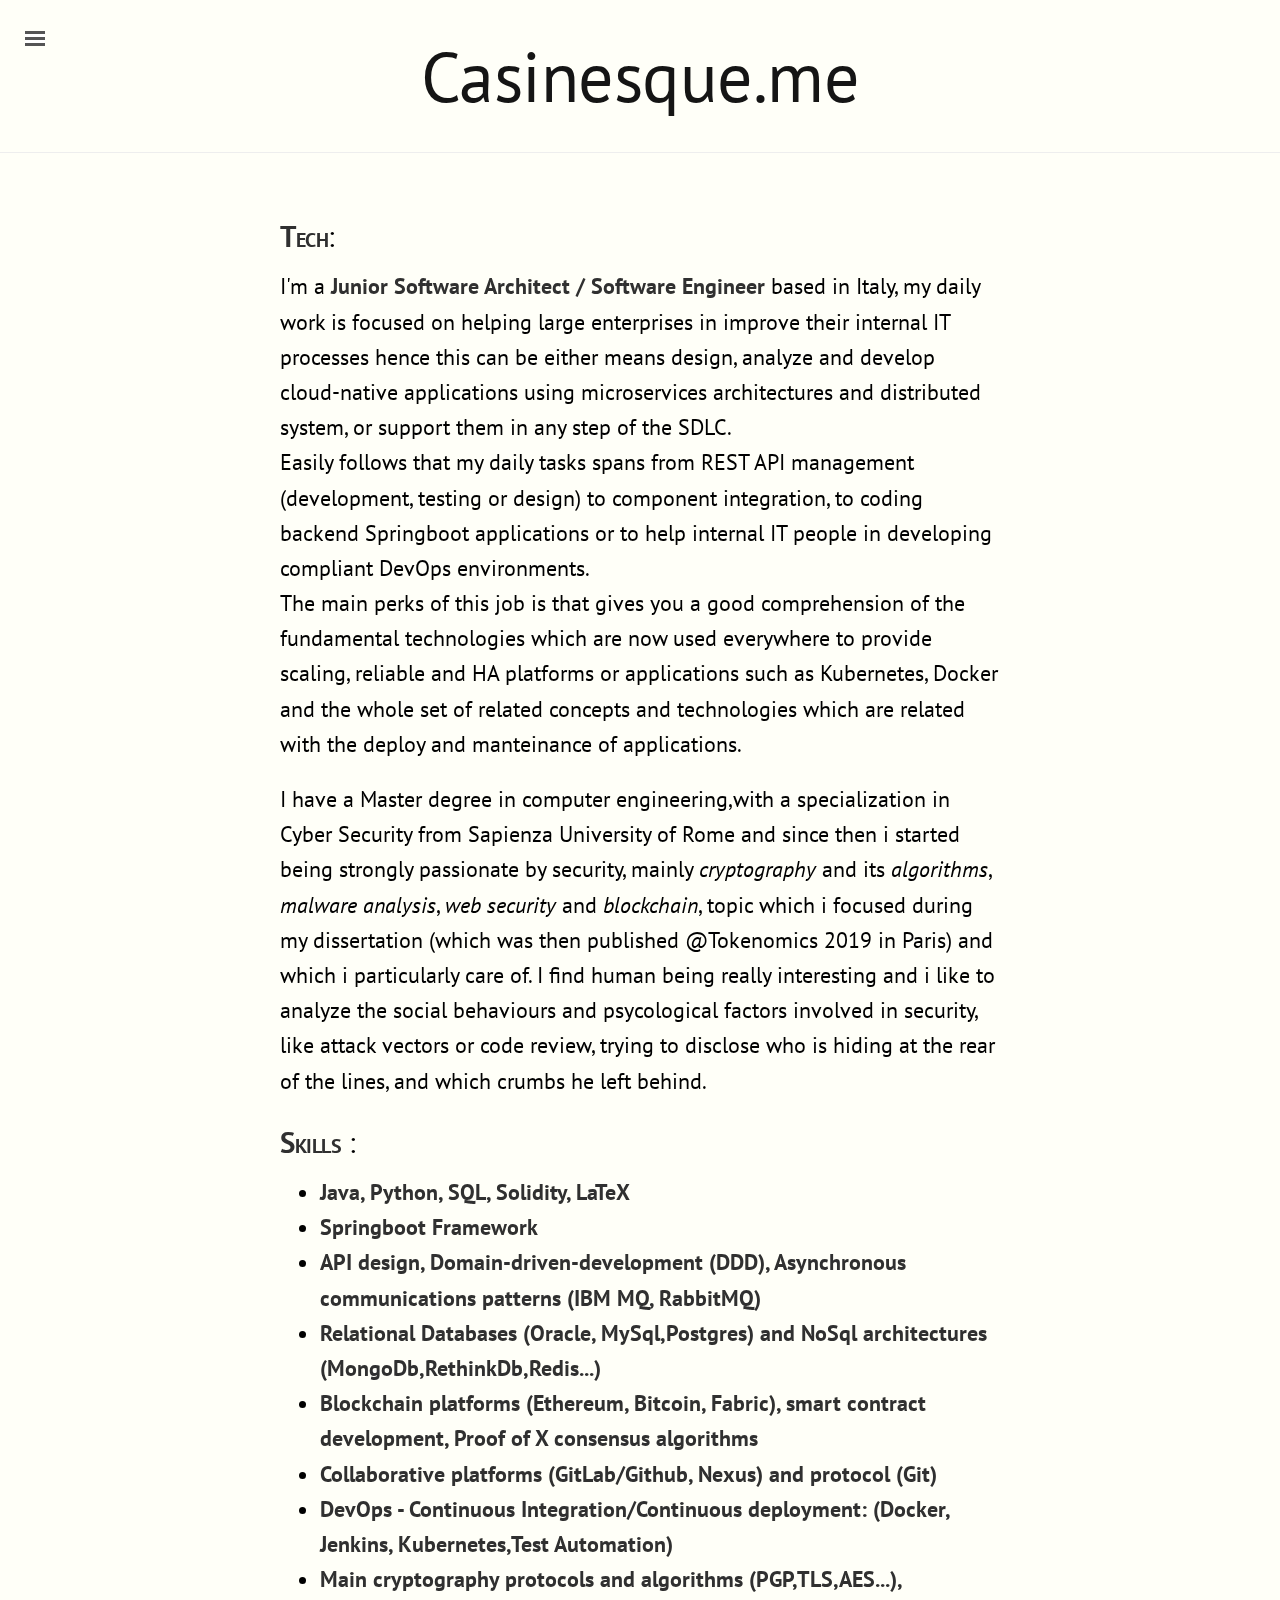
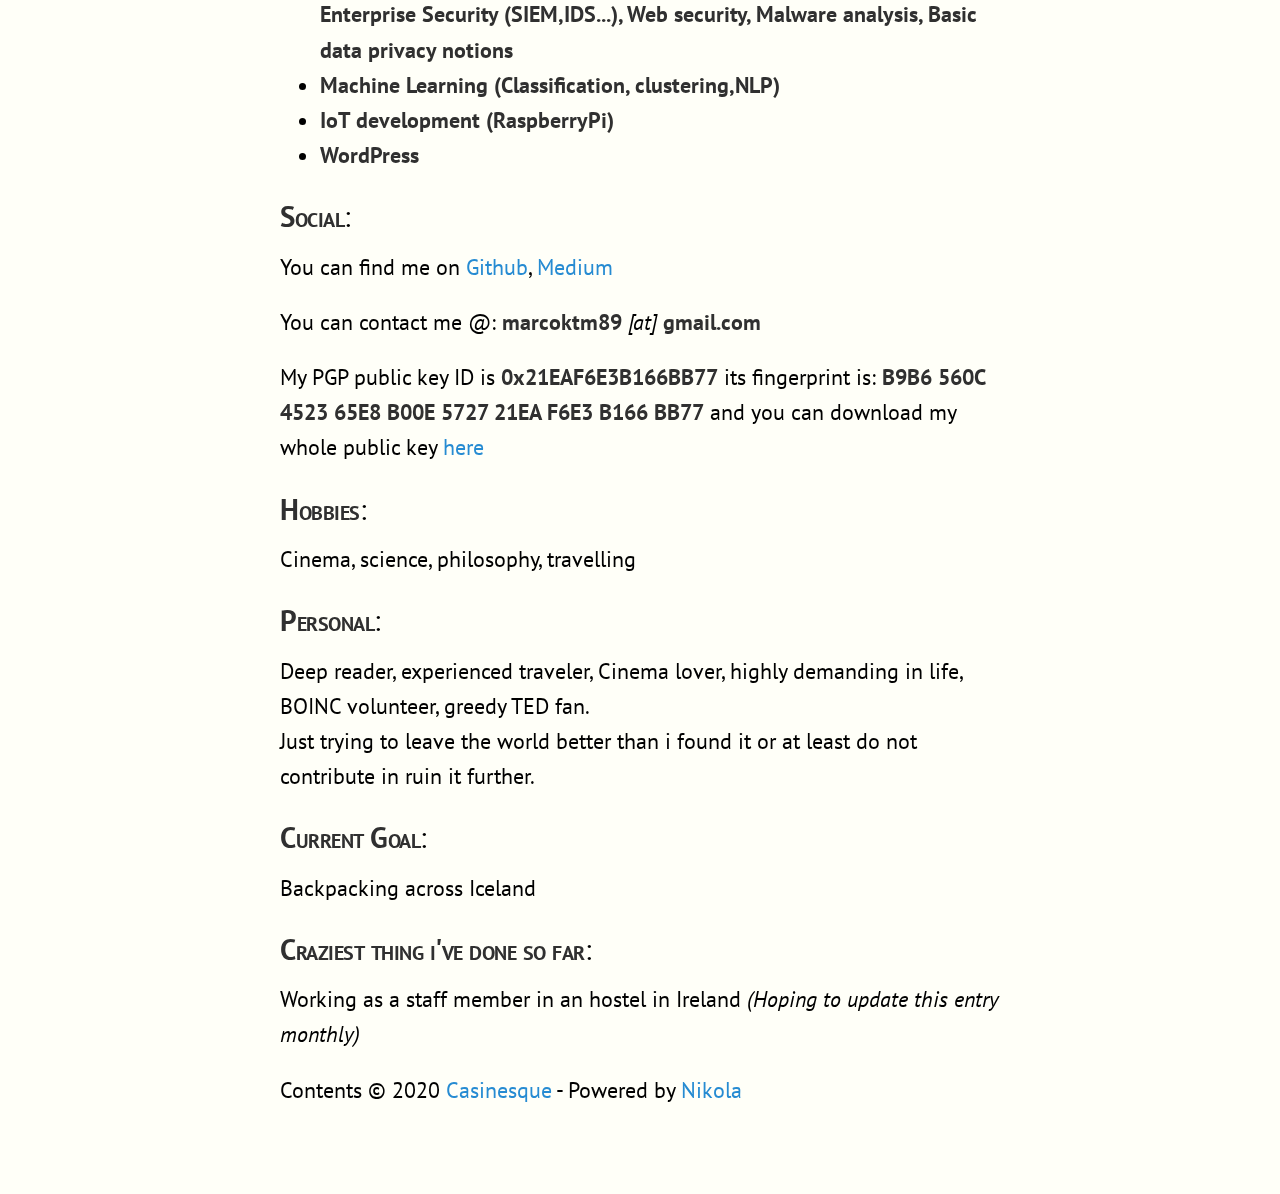
==== commit 415c05de: "Content modifitications" ====
--- a/about_me/index.html
+++ b/about_me/index.html
@@ -15,7 +15,7 @@
 <meta property="og:description" content="Tech:
 I'm a Junior Software Architect / Software Engineer based in Italy, my daily work is focused on helping large enterprises in improve their internal IT processes hence this can be either means de">
 <meta property="og:type" content="article">
-<meta property="article:published_time" content="2020-05-09T19:30:52+02:00">
+<meta property="article:published_time" content="2020-09-28T12:04:13+02:00">
 </head>
 <body>
     <a href="#content" class="sr-only sr-only-focusable">Skip to main content</a>
@@ -24,13 +24,13 @@
     <input type="checkbox" class="sidebar-checkbox" id="sidebar-checkbox"><!-- Toggleable sidebar --><div class="sidebar" id="sidebar">
 
         <nav role="navigation" class="sidebar-nav"><a class="sidebar-nav-item" href="../"><i class="fa fa-2x fa-fw fa-home"></i> Home</a>
-          <a class="sidebar-nav-item" href="../blog" style=display:none><i class="fa fa-2x fa-fw fa-user-circle"></i> Blog</a>
+          <!--<a class="sidebar-nav-item" href="../blog"><i class="fa fa-2x fa-fw fa-user-circle"></i> Blog</a> -->
         </nav><nav id="menu" role="navigation" class="sidebar-nav"><a class="sidebar-nav-item" href="#">About me</a>
         <a class="sidebar-nav-item" href="../inspiring/index.html">Inspiring</a>
         <a class="sidebar-nav-item" href="../contribute/index.html">Contribute</a>
         <a class="sidebar-nav-item" href="../collaborations/index.html">Collaborations</a>
-    
-    
+
+
     </nav>
 </div>
 
@@ -39,7 +39,7 @@
     <div class="wrap">
       <div class="masthead">
         <div class="container">
-          
+
     <h2 id="brand" class="masthead-title">
       <a href="https://casinesque.me/" title="Casinesque.me" rel="home">Casinesque.me</a>
     </h2>
@@ -48,13 +48,17 @@
       </div>
 
       <div class="container content" id="content">
-        
+
 <article class="post-text storypage" itemscope="itemscope" itemtype="http://schema.org/Article"><header></header><div class="e-content entry-content" itemprop="articleBody text">
     <div>
+<!--
+Interesting in monitoring, cyber security, software development and IT infrastructures.
+-->
+
 <h4>
 <strong>Tech</strong>:</h4>
 <p>I'm a <strong>Junior Software Architect / Software Engineer</strong> based in Italy, my daily work is focused on helping large enterprises in improve their internal IT processes hence this can be either means design, analyze and develop cloud-native applications using  microservices architectures and distributed system, or support them in any step of the SDLC. <br> Easily follows that my daily tasks spans from REST API management (development, testing or design) to component integration, to coding backend Springboot applications or to help internal IT people in developing compliant DevOps environments.<br>
-The main perks of this job is that gives you a good comprehension of the fundamental technologies which are now used everywhere to provide scaling and HA platforms or applications such as Kubernetes, Docker and the whole set of related concepts and technologies which are related with the deploy and manteinance of applications.
+The main perks of this job is that gives you a good comprehension of the fundamental technologies which are now used everywhere to provide scaling, reliable and HA platforms or applications such as Kubernetes, Docker and the whole set of related concepts and technologies which are related with the deploy and manteinance of applications.
 </p>
 <p>I have a Master degree in computer engineering,with a specialization in Cyber Security from Sapienza University of Rome and since then i started being strongly passionate by security, mainly <em>cryptography</em> and its <em>algorithms</em>, <em>malware analysis</em>,  <em>web security</em> and <em>blockchain</em>, topic which i focused during my dissertation (which was then published @Tokenomics 2019 in Paris) and which i  particularly care of. I find human being really interesting and i like to analyze the social behaviours and psycological factors involved in security, like attack vectors or code review, trying to disclose who is hiding at the rear of the lines, and which crumbs he left behind.</p>
 <h4>
@@ -98,17 +102,17 @@
 <p>Working as a staff member in an hostel in Ireland <em>(Hoping to update this entry monthly)</em></p>
 </div>
     </div>
-    
+
 
 </article><footer id="footer"><p>Contents © 2020         <a href="mailto:marcoktm89@gmail.com">Casinesque</a> - Powered by <a href="https://getnikola.com" rel="nofollow">Nikola</a>  </p>
-            
+
         </footer>
 </div>
     </div>
     <label for="sidebar-checkbox" class="sidebar-toggle"></label>
-    
-    
-    
+
+
+
             <script src="../assets/js/all-nocdn.js"></script><!-- fancy dates --><script>
     moment.locale("en");
     fancydates(0, "YYYY-MM-DD HH:mm");
--- a/assets/css/all.css
+++ b/assets/css/all.css
@@ -2,76 +2,85 @@
 @import url("nikola_rst.css");
 
 /* code.css file generated by Nikola */
-pre.code , .highlight pre .hll { background-color: #ffffcc }
-pre.code , .highlight pre  { background: #f8f8f8; }
-pre.code .c, .highlight pre .c { color: #408080; font-style: italic } /* Comment */
-pre.code .err, .highlight pre .err { border: 1px solid #FF0000 } /* Error */
-pre.code .k, .highlight pre .k { color: #008000; font-weight: bold } /* Keyword */
-pre.code .o, .highlight pre .o { color: #666666 } /* Operator */
-pre.code .ch, .highlight pre .ch { color: #408080; font-style: italic } /* Comment.Hashbang */
-pre.code .cm, .highlight pre .cm { color: #408080; font-style: italic } /* Comment.Multiline */
-pre.code .cp, .highlight pre .cp { color: #BC7A00 } /* Comment.Preproc */
-pre.code .cpf, .highlight pre .cpf { color: #408080; font-style: italic } /* Comment.PreprocFile */
-pre.code .c1, .highlight pre .c1 { color: #408080; font-style: italic } /* Comment.Single */
-pre.code .cs, .highlight pre .cs { color: #408080; font-style: italic } /* Comment.Special */
-pre.code .gd, .highlight pre .gd { color: #A00000 } /* Generic.Deleted */
-pre.code .ge, .highlight pre .ge { font-style: italic } /* Generic.Emph */
-pre.code .gr, .highlight pre .gr { color: #FF0000 } /* Generic.Error */
-pre.code .gh, .highlight pre .gh { color: #000080; font-weight: bold } /* Generic.Heading */
-pre.code .gi, .highlight pre .gi { color: #00A000 } /* Generic.Inserted */
-pre.code .go, .highlight pre .go { color: #888888 } /* Generic.Output */
-pre.code .gp, .highlight pre .gp { color: #000080; font-weight: bold } /* Generic.Prompt */
-pre.code .gs, .highlight pre .gs { font-weight: bold } /* Generic.Strong */
-pre.code .gu, .highlight pre .gu { color: #800080; font-weight: bold } /* Generic.Subheading */
-pre.code .gt, .highlight pre .gt { color: #0044DD } /* Generic.Traceback */
-pre.code .kc, .highlight pre .kc { color: #008000; font-weight: bold } /* Keyword.Constant */
-pre.code .kd, .highlight pre .kd { color: #008000; font-weight: bold } /* Keyword.Declaration */
-pre.code .kn, .highlight pre .kn { color: #008000; font-weight: bold } /* Keyword.Namespace */
-pre.code .kp, .highlight pre .kp { color: #008000 } /* Keyword.Pseudo */
-pre.code .kr, .highlight pre .kr { color: #008000; font-weight: bold } /* Keyword.Reserved */
-pre.code .kt, .highlight pre .kt { color: #B00040 } /* Keyword.Type */
-pre.code .m, .highlight pre .m { color: #666666 } /* Literal.Number */
-pre.code .s, .highlight pre .s { color: #BA2121 } /* Literal.String */
-pre.code .na, .highlight pre .na { color: #7D9029 } /* Name.Attribute */
-pre.code .nb, .highlight pre .nb { color: #008000 } /* Name.Builtin */
-pre.code .nc, .highlight pre .nc { color: #0000FF; font-weight: bold } /* Name.Class */
-pre.code .no, .highlight pre .no { color: #880000 } /* Name.Constant */
-pre.code .nd, .highlight pre .nd { color: #AA22FF } /* Name.Decorator */
-pre.code .ni, .highlight pre .ni { color: #999999; font-weight: bold } /* Name.Entity */
-pre.code .ne, .highlight pre .ne { color: #D2413A; font-weight: bold } /* Name.Exception */
-pre.code .nf, .highlight pre .nf { color: #0000FF } /* Name.Function */
-pre.code .nl, .highlight pre .nl { color: #A0A000 } /* Name.Label */
-pre.code .nn, .highlight pre .nn { color: #0000FF; font-weight: bold } /* Name.Namespace */
-pre.code .nt, .highlight pre .nt { color: #008000; font-weight: bold } /* Name.Tag */
-pre.code .nv, .highlight pre .nv { color: #19177C } /* Name.Variable */
-pre.code .ow, .highlight pre .ow { color: #AA22FF; font-weight: bold } /* Operator.Word */
-pre.code .w, .highlight pre .w { color: #bbbbbb } /* Text.Whitespace */
-pre.code .mb, .highlight pre .mb { color: #666666 } /* Literal.Number.Bin */
-pre.code .mf, .highlight pre .mf { color: #666666 } /* Literal.Number.Float */
-pre.code .mh, .highlight pre .mh { color: #666666 } /* Literal.Number.Hex */
-pre.code .mi, .highlight pre .mi { color: #666666 } /* Literal.Number.Integer */
-pre.code .mo, .highlight pre .mo { color: #666666 } /* Literal.Number.Oct */
-pre.code .sa, .highlight pre .sa { color: #BA2121 } /* Literal.String.Affix */
-pre.code .sb, .highlight pre .sb { color: #BA2121 } /* Literal.String.Backtick */
-pre.code .sc, .highlight pre .sc { color: #BA2121 } /* Literal.String.Char */
-pre.code .dl, .highlight pre .dl { color: #BA2121 } /* Literal.String.Delimiter */
-pre.code .sd, .highlight pre .sd { color: #BA2121; font-style: italic } /* Literal.String.Doc */
-pre.code .s2, .highlight pre .s2 { color: #BA2121 } /* Literal.String.Double */
-pre.code .se, .highlight pre .se { color: #BB6622; font-weight: bold } /* Literal.String.Escape */
-pre.code .sh, .highlight pre .sh { color: #BA2121 } /* Literal.String.Heredoc */
-pre.code .si, .highlight pre .si { color: #BB6688; font-weight: bold } /* Literal.String.Interpol */
-pre.code .sx, .highlight pre .sx { color: #008000 } /* Literal.String.Other */
-pre.code .sr, .highlight pre .sr { color: #BB6688 } /* Literal.String.Regex */
-pre.code .s1, .highlight pre .s1 { color: #BA2121 } /* Literal.String.Single */
-pre.code .ss, .highlight pre .ss { color: #19177C } /* Literal.String.Symbol */
-pre.code .bp, .highlight pre .bp { color: #008000 } /* Name.Builtin.Pseudo */
-pre.code .fm, .highlight pre .fm { color: #0000FF } /* Name.Function.Magic */
-pre.code .vc, .highlight pre .vc { color: #19177C } /* Name.Variable.Class */
-pre.code .vg, .highlight pre .vg { color: #19177C } /* Name.Variable.Global */
-pre.code .vi, .highlight pre .vi { color: #19177C } /* Name.Variable.Instance */
-pre.code .vm, .highlight pre .vm { color: #19177C } /* Name.Variable.Magic */
-pre.code .il, .highlight pre .il { color: #666666 } /* Literal.Number.Integer.Long */
-table.codetable { width: 100%;} td.linenos {text-align: right; width: 4em;}
+pre.code , .code .codetable , .highlight pre .hll { background-color: #ffffcc }
+pre.code , .code .codetable , .highlight pre  { background: #f8f8f8; }
+pre.code .c, .code .codetable .c, .highlight pre .c { color: #408080; font-style: italic } /* Comment */
+pre.code .err, .code .codetable .err, .highlight pre .err { border: 1px solid #FF0000 } /* Error */
+pre.code .k, .code .codetable .k, .highlight pre .k { color: #008000; font-weight: bold } /* Keyword */
+pre.code .o, .code .codetable .o, .highlight pre .o { color: #666666 } /* Operator */
+pre.code .ch, .code .codetable .ch, .highlight pre .ch { color: #408080; font-style: italic } /* Comment.Hashbang */
+pre.code .cm, .code .codetable .cm, .highlight pre .cm { color: #408080; font-style: italic } /* Comment.Multiline */
+pre.code .cp, .code .codetable .cp, .highlight pre .cp { color: #BC7A00 } /* Comment.Preproc */
+pre.code .cpf, .code .codetable .cpf, .highlight pre .cpf { color: #408080; font-style: italic } /* Comment.PreprocFile */
+pre.code .c1, .code .codetable .c1, .highlight pre .c1 { color: #408080; font-style: italic } /* Comment.Single */
+pre.code .cs, .code .codetable .cs, .highlight pre .cs { color: #408080; font-style: italic } /* Comment.Special */
+pre.code .gd, .code .codetable .gd, .highlight pre .gd { color: #A00000 } /* Generic.Deleted */
+pre.code .ge, .code .codetable .ge, .highlight pre .ge { font-style: italic } /* Generic.Emph */
+pre.code .gr, .code .codetable .gr, .highlight pre .gr { color: #FF0000 } /* Generic.Error */
+pre.code .gh, .code .codetable .gh, .highlight pre .gh { color: #000080; font-weight: bold } /* Generic.Heading */
+pre.code .gi, .code .codetable .gi, .highlight pre .gi { color: #00A000 } /* Generic.Inserted */
+pre.code .go, .code .codetable .go, .highlight pre .go { color: #888888 } /* Generic.Output */
+pre.code .gp, .code .codetable .gp, .highlight pre .gp { color: #000080; font-weight: bold } /* Generic.Prompt */
+pre.code .gs, .code .codetable .gs, .highlight pre .gs { font-weight: bold } /* Generic.Strong */
+pre.code .gu, .code .codetable .gu, .highlight pre .gu { color: #800080; font-weight: bold } /* Generic.Subheading */
+pre.code .gt, .code .codetable .gt, .highlight pre .gt { color: #0044DD } /* Generic.Traceback */
+pre.code .kc, .code .codetable .kc, .highlight pre .kc { color: #008000; font-weight: bold } /* Keyword.Constant */
+pre.code .kd, .code .codetable .kd, .highlight pre .kd { color: #008000; font-weight: bold } /* Keyword.Declaration */
+pre.code .kn, .code .codetable .kn, .highlight pre .kn { color: #008000; font-weight: bold } /* Keyword.Namespace */
+pre.code .kp, .code .codetable .kp, .highlight pre .kp { color: #008000 } /* Keyword.Pseudo */
+pre.code .kr, .code .codetable .kr, .highlight pre .kr { color: #008000; font-weight: bold } /* Keyword.Reserved */
+pre.code .kt, .code .codetable .kt, .highlight pre .kt { color: #B00040 } /* Keyword.Type */
+pre.code .m, .code .codetable .m, .highlight pre .m { color: #666666 } /* Literal.Number */
+pre.code .s, .code .codetable .s, .highlight pre .s { color: #BA2121 } /* Literal.String */
+pre.code .na, .code .codetable .na, .highlight pre .na { color: #7D9029 } /* Name.Attribute */
+pre.code .nb, .code .codetable .nb, .highlight pre .nb { color: #008000 } /* Name.Builtin */
+pre.code .nc, .code .codetable .nc, .highlight pre .nc { color: #0000FF; font-weight: bold } /* Name.Class */
+pre.code .no, .code .codetable .no, .highlight pre .no { color: #880000 } /* Name.Constant */
+pre.code .nd, .code .codetable .nd, .highlight pre .nd { color: #AA22FF } /* Name.Decorator */
+pre.code .ni, .code .codetable .ni, .highlight pre .ni { color: #999999; font-weight: bold } /* Name.Entity */
+pre.code .ne, .code .codetable .ne, .highlight pre .ne { color: #D2413A; font-weight: bold } /* Name.Exception */
+pre.code .nf, .code .codetable .nf, .highlight pre .nf { color: #0000FF } /* Name.Function */
+pre.code .nl, .code .codetable .nl, .highlight pre .nl { color: #A0A000 } /* Name.Label */
+pre.code .nn, .code .codetable .nn, .highlight pre .nn { color: #0000FF; font-weight: bold } /* Name.Namespace */
+pre.code .nt, .code .codetable .nt, .highlight pre .nt { color: #008000; font-weight: bold } /* Name.Tag */
+pre.code .nv, .code .codetable .nv, .highlight pre .nv { color: #19177C } /* Name.Variable */
+pre.code .ow, .code .codetable .ow, .highlight pre .ow { color: #AA22FF; font-weight: bold } /* Operator.Word */
+pre.code .w, .code .codetable .w, .highlight pre .w { color: #bbbbbb } /* Text.Whitespace */
+pre.code .mb, .code .codetable .mb, .highlight pre .mb { color: #666666 } /* Literal.Number.Bin */
+pre.code .mf, .code .codetable .mf, .highlight pre .mf { color: #666666 } /* Literal.Number.Float */
+pre.code .mh, .code .codetable .mh, .highlight pre .mh { color: #666666 } /* Literal.Number.Hex */
+pre.code .mi, .code .codetable .mi, .highlight pre .mi { color: #666666 } /* Literal.Number.Integer */
+pre.code .mo, .code .codetable .mo, .highlight pre .mo { color: #666666 } /* Literal.Number.Oct */
+pre.code .sa, .code .codetable .sa, .highlight pre .sa { color: #BA2121 } /* Literal.String.Affix */
+pre.code .sb, .code .codetable .sb, .highlight pre .sb { color: #BA2121 } /* Literal.String.Backtick */
+pre.code .sc, .code .codetable .sc, .highlight pre .sc { color: #BA2121 } /* Literal.String.Char */
+pre.code .dl, .code .codetable .dl, .highlight pre .dl { color: #BA2121 } /* Literal.String.Delimiter */
+pre.code .sd, .code .codetable .sd, .highlight pre .sd { color: #BA2121; font-style: italic } /* Literal.String.Doc */
+pre.code .s2, .code .codetable .s2, .highlight pre .s2 { color: #BA2121 } /* Literal.String.Double */
+pre.code .se, .code .codetable .se, .highlight pre .se { color: #BB6622; font-weight: bold } /* Literal.String.Escape */
+pre.code .sh, .code .codetable .sh, .highlight pre .sh { color: #BA2121 } /* Literal.String.Heredoc */
+pre.code .si, .code .codetable .si, .highlight pre .si { color: #BB6688; font-weight: bold } /* Literal.String.Interpol */
+pre.code .sx, .code .codetable .sx, .highlight pre .sx { color: #008000 } /* Literal.String.Other */
+pre.code .sr, .code .codetable .sr, .highlight pre .sr { color: #BB6688 } /* Literal.String.Regex */
+pre.code .s1, .code .codetable .s1, .highlight pre .s1 { color: #BA2121 } /* Literal.String.Single */
+pre.code .ss, .code .codetable .ss, .highlight pre .ss { color: #19177C } /* Literal.String.Symbol */
+pre.code .bp, .code .codetable .bp, .highlight pre .bp { color: #008000 } /* Name.Builtin.Pseudo */
+pre.code .fm, .code .codetable .fm, .highlight pre .fm { color: #0000FF } /* Name.Function.Magic */
+pre.code .vc, .code .codetable .vc, .highlight pre .vc { color: #19177C } /* Name.Variable.Class */
+pre.code .vg, .code .codetable .vg, .highlight pre .vg { color: #19177C } /* Name.Variable.Global */
+pre.code .vi, .code .codetable .vi, .highlight pre .vi { color: #19177C } /* Name.Variable.Instance */
+pre.code .vm, .code .codetable .vm, .highlight pre .vm { color: #19177C } /* Name.Variable.Magic */
+pre.code .il, .code .codetable .il, .highlight pre .il { color: #666666 } /* Literal.Number.Integer.Long */
+.highlight table, .highlight tr, .highlight td, .code table, .code tr, .code td { border-spacing: 0; border-collapse: separate; padding: 0 }
+.highlight pre, .code pre { white-space: pre-wrap; line-height: normal }
+.highlighttable td.linenos, .codetable td.linenos { vertical-align: top; padding-left: 10px; padding-right: 10px; user-select: none; -webkit-user-select: none }
+.highlighttable td.linenos code:before, .codetable td.linenos code:before { content: attr(data-line-number) }
+.highlighttable td.code, .codetable td.code { overflow-wrap: normal; border-collapse: collapse }
+.highlighttable td.code code, .codetable td.code code { overflow: unset; border: none; padding: 0; margin: 0; white-space: pre-wrap; line-height: unset; background: none }
+.highlight .lineno.nonumber, .code .lineno.nonumber { list-style: none }
+table.codetable, table.highlighttable { width: 100%;}
+.codetable td.linenos, td.linenos { text-align: right; width: 3.5em; padding-right: 0.5em; background: rgba(127, 127, 127, 0.2) }
+.codetable td.code, td.code { padding-left: 0.5em; }
 
 /*
  *                |
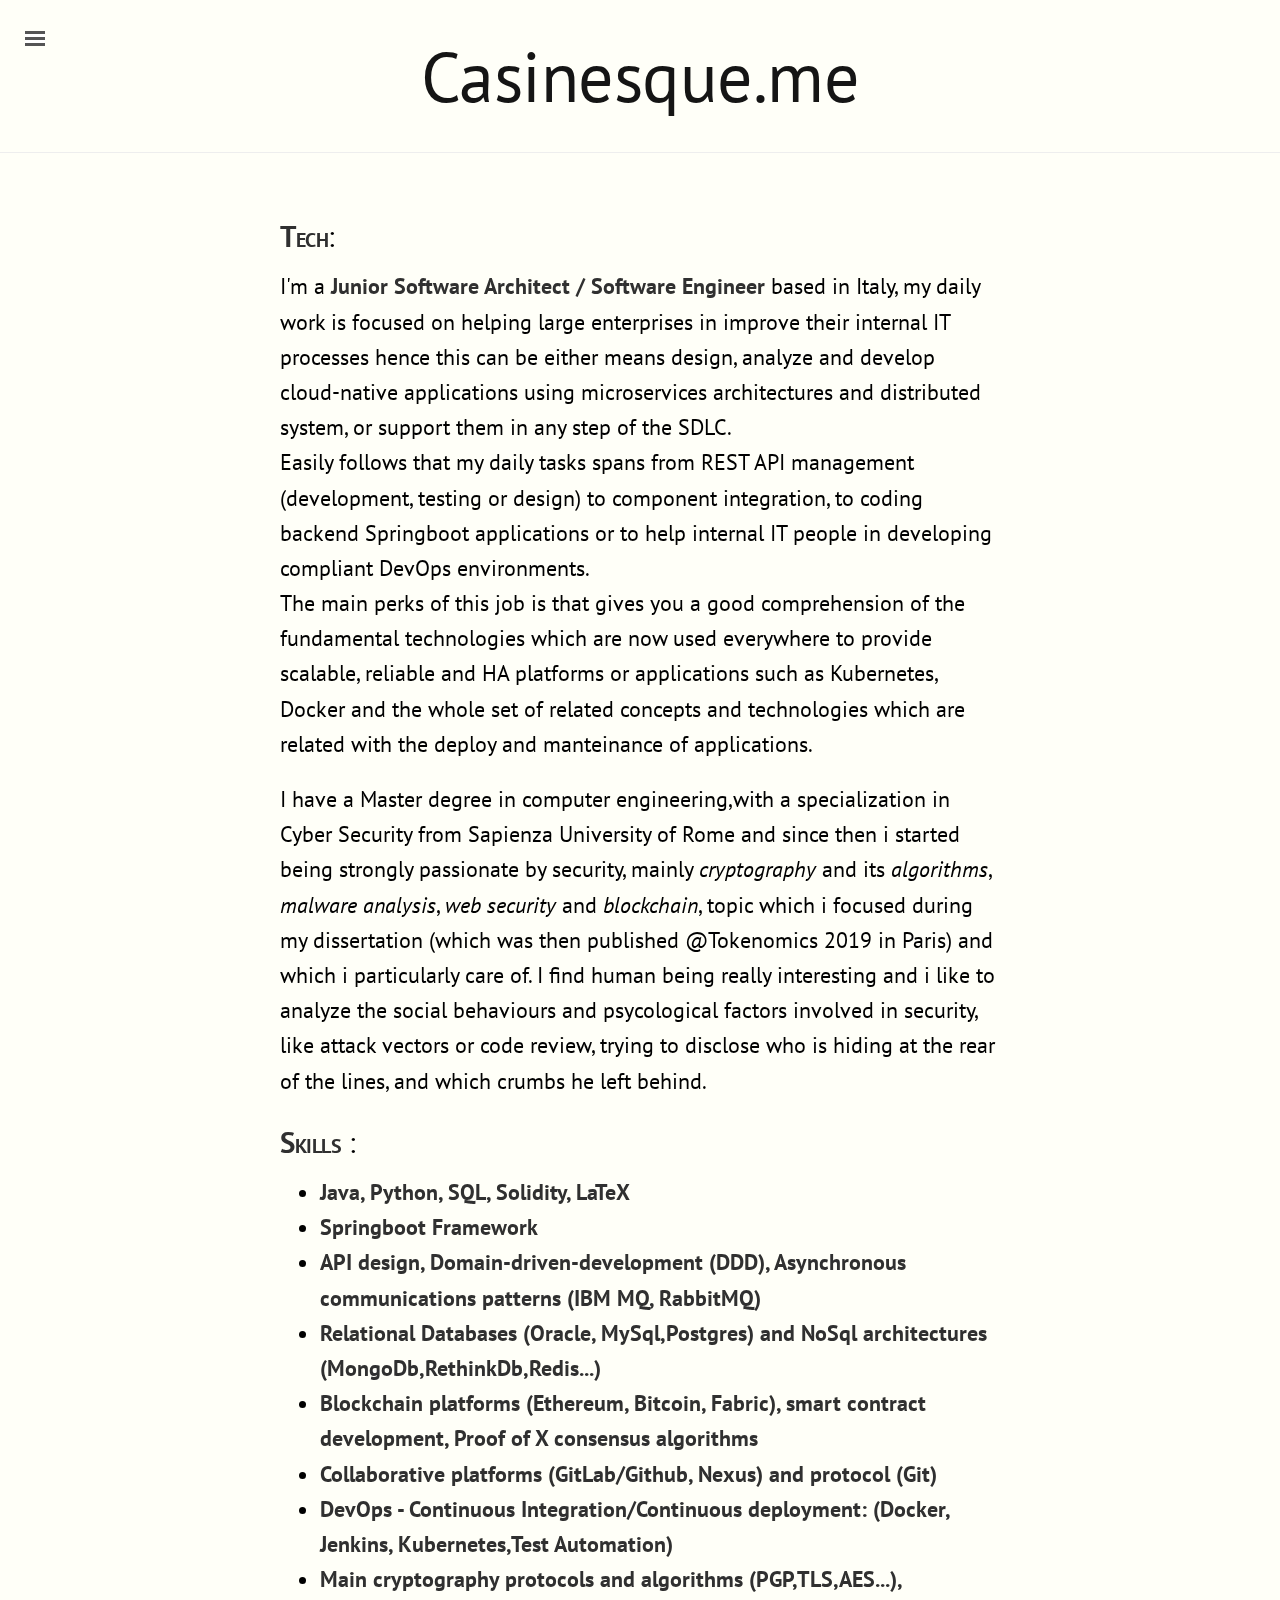
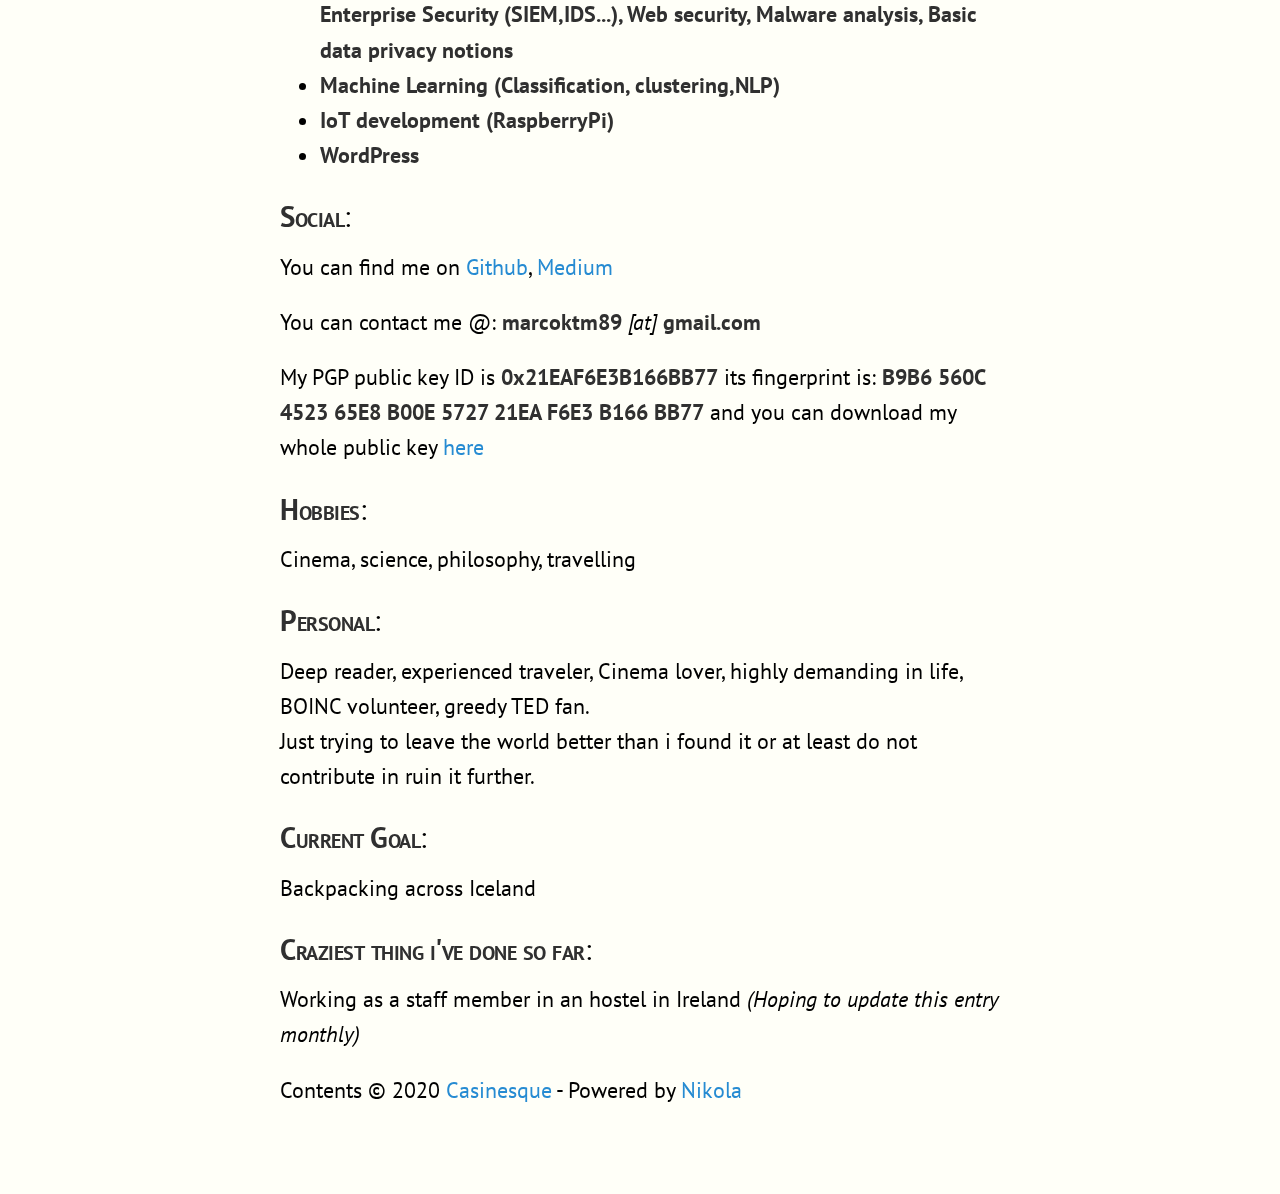
==== commit 5fb89058: "Edit contents of pages" ====
--- a/about_me/index.html
+++ b/about_me/index.html
@@ -15,7 +15,7 @@
 <meta property="og:description" content="Tech:
 I'm a Junior Software Architect / Software Engineer based in Italy, my daily work is focused on helping large enterprises in improve their internal IT processes hence this can be either means de">
 <meta property="og:type" content="article">
-<meta property="article:published_time" content="2020-09-28T12:04:13+02:00">
+<meta property="article:published_time" content="2020-09-28T12:15:44+02:00">
 </head>
 <body>
     <a href="#content" class="sr-only sr-only-focusable">Skip to main content</a>
@@ -24,7 +24,7 @@
     <input type="checkbox" class="sidebar-checkbox" id="sidebar-checkbox"><!-- Toggleable sidebar --><div class="sidebar" id="sidebar">
 
         <nav role="navigation" class="sidebar-nav"><a class="sidebar-nav-item" href="../"><i class="fa fa-2x fa-fw fa-home"></i> Home</a>
-          <!--<a class="sidebar-nav-item" href="../blog"><i class="fa fa-2x fa-fw fa-user-circle"></i> Blog</a> -->
+          <!-- <a class="sidebar-nav-item" href="../blog"><i class="fa fa-2x fa-fw fa-user-circle"></i> Blog</a> -->
         </nav><nav id="menu" role="navigation" class="sidebar-nav"><a class="sidebar-nav-item" href="#">About me</a>
         <a class="sidebar-nav-item" href="../inspiring/index.html">Inspiring</a>
         <a class="sidebar-nav-item" href="../contribute/index.html">Contribute</a>
@@ -58,7 +58,7 @@
 <h4>
 <strong>Tech</strong>:</h4>
 <p>I'm a <strong>Junior Software Architect / Software Engineer</strong> based in Italy, my daily work is focused on helping large enterprises in improve their internal IT processes hence this can be either means design, analyze and develop cloud-native applications using  microservices architectures and distributed system, or support them in any step of the SDLC. <br> Easily follows that my daily tasks spans from REST API management (development, testing or design) to component integration, to coding backend Springboot applications or to help internal IT people in developing compliant DevOps environments.<br>
-The main perks of this job is that gives you a good comprehension of the fundamental technologies which are now used everywhere to provide scaling, reliable and HA platforms or applications such as Kubernetes, Docker and the whole set of related concepts and technologies which are related with the deploy and manteinance of applications.
+The main perks of this job is that gives you a good comprehension of the fundamental technologies which are now used everywhere to provide scalable, reliable and HA platforms or applications such as Kubernetes, Docker and the whole set of related concepts and technologies which are related with the deploy and manteinance of applications.
 </p>
 <p>I have a Master degree in computer engineering,with a specialization in Cyber Security from Sapienza University of Rome and since then i started being strongly passionate by security, mainly <em>cryptography</em> and its <em>algorithms</em>, <em>malware analysis</em>,  <em>web security</em> and <em>blockchain</em>, topic which i focused during my dissertation (which was then published @Tokenomics 2019 in Paris) and which i  particularly care of. I find human being really interesting and i like to analyze the social behaviours and psycological factors involved in security, like attack vectors or code review, trying to disclose who is hiding at the rear of the lines, and which crumbs he left behind.</p>
 <h4>
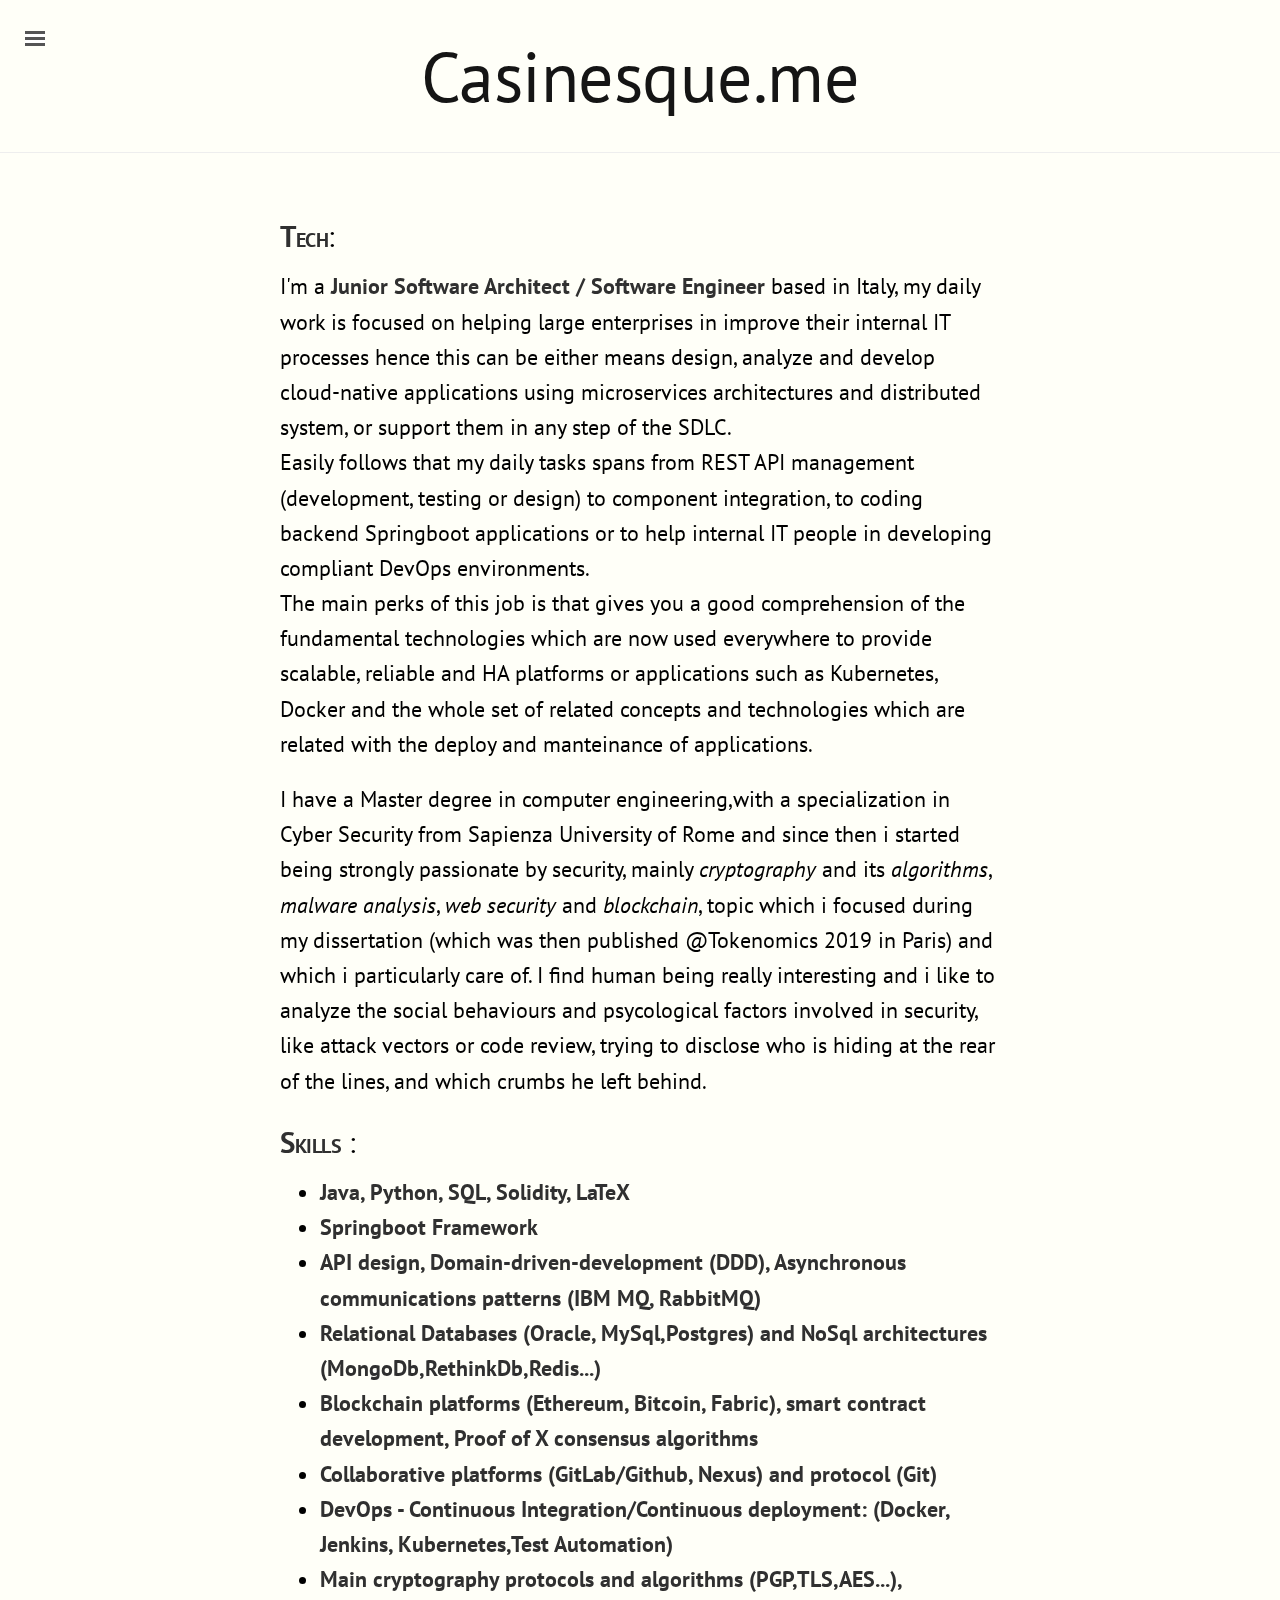
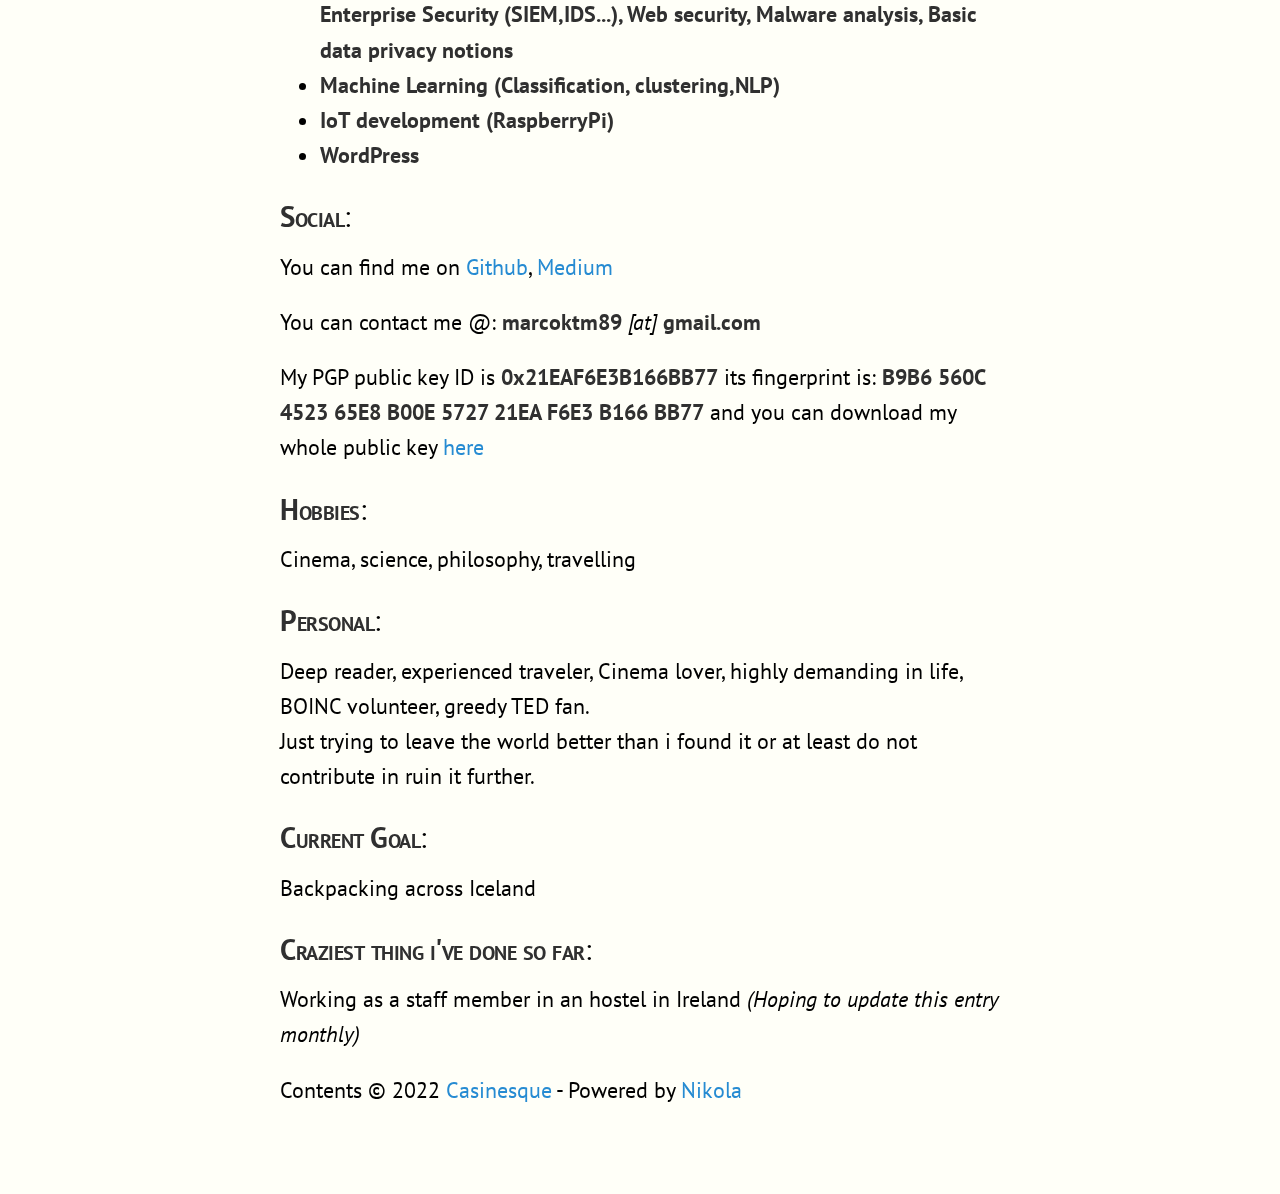
==== commit c79ed2bc: "Home page modified" ====
--- a/about_me/index.html
+++ b/about_me/index.html
@@ -24,13 +24,13 @@
     <input type="checkbox" class="sidebar-checkbox" id="sidebar-checkbox"><!-- Toggleable sidebar --><div class="sidebar" id="sidebar">
 
         <nav role="navigation" class="sidebar-nav"><a class="sidebar-nav-item" href="../"><i class="fa fa-2x fa-fw fa-home"></i> Home</a>
-          <!-- <a class="sidebar-nav-item" href="../blog"><i class="fa fa-2x fa-fw fa-user-circle"></i> Blog</a> -->
+          <a class="sidebar-nav-item" href="../blog"><i class="fa fa-2x fa-fw fa-user-circle"></i> Blog</a>
         </nav><nav id="menu" role="navigation" class="sidebar-nav"><a class="sidebar-nav-item" href="#">About me</a>
         <a class="sidebar-nav-item" href="../inspiring/index.html">Inspiring</a>
         <a class="sidebar-nav-item" href="../contribute/index.html">Contribute</a>
         <a class="sidebar-nav-item" href="../collaborations/index.html">Collaborations</a>
-
-
+    
+    
     </nav>
 </div>
 
@@ -39,7 +39,7 @@
     <div class="wrap">
       <div class="masthead">
         <div class="container">
-
+          
     <h2 id="brand" class="masthead-title">
       <a href="https://casinesque.me/" title="Casinesque.me" rel="home">Casinesque.me</a>
     </h2>
@@ -48,7 +48,7 @@
       </div>
 
       <div class="container content" id="content">
-
+        
 <article class="post-text storypage" itemscope="itemscope" itemtype="http://schema.org/Article"><header></header><div class="e-content entry-content" itemprop="articleBody text">
     <div>
 <!--
@@ -102,17 +102,17 @@
 <p>Working as a staff member in an hostel in Ireland <em>(Hoping to update this entry monthly)</em></p>
 </div>
     </div>
+    
 
-
-</article><footer id="footer"><p>Contents © 2020         <a href="mailto:marcoktm89@gmail.com">Casinesque</a> - Powered by <a href="https://getnikola.com" rel="nofollow">Nikola</a>  </p>
-
+</article><footer id="footer"><p>Contents © 2022         <a href="mailto:marcoktm89@gmail.com">Casinesque</a> - Powered by <a href="https://getnikola.com" rel="nofollow">Nikola</a>  </p>
+            
         </footer>
 </div>
     </div>
     <label for="sidebar-checkbox" class="sidebar-toggle"></label>
-
-
-
+    
+    
+    
             <script src="../assets/js/all-nocdn.js"></script><!-- fancy dates --><script>
     moment.locale("en");
     fancydates(0, "YYYY-MM-DD HH:mm");
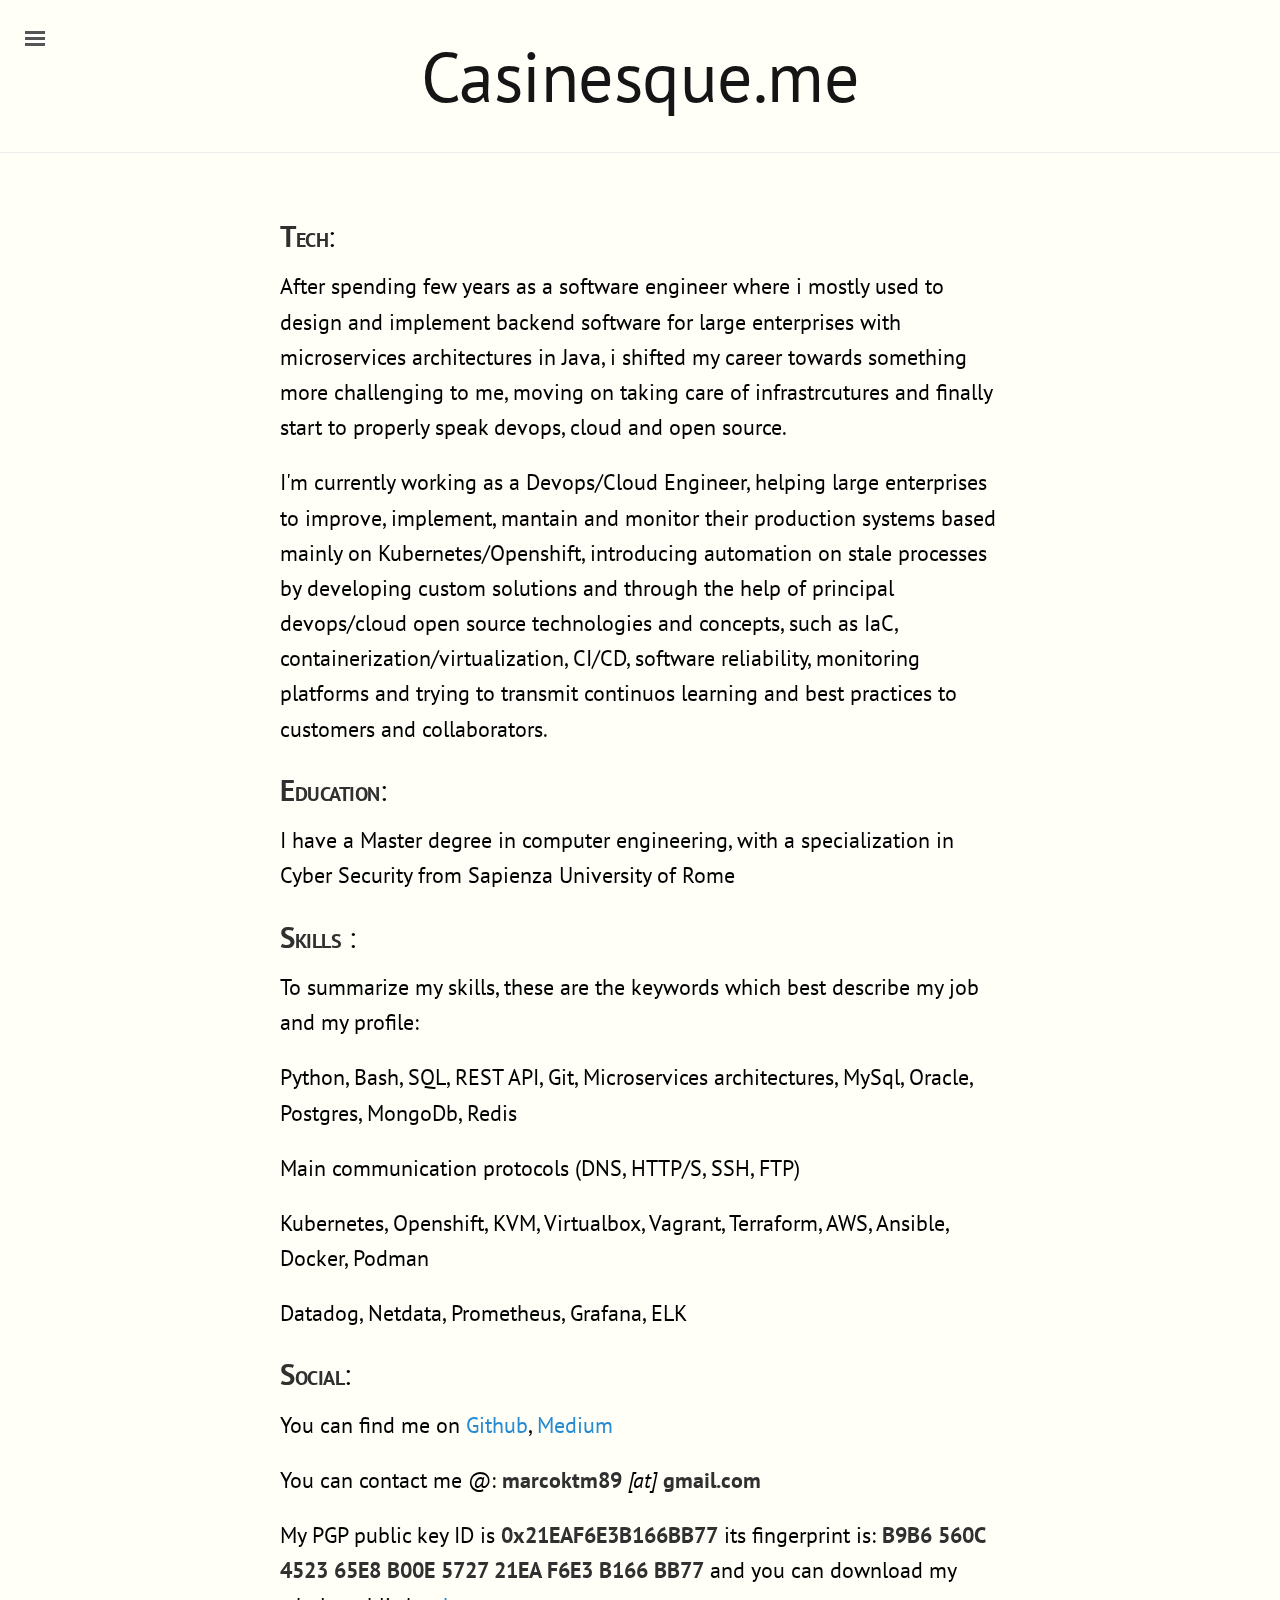
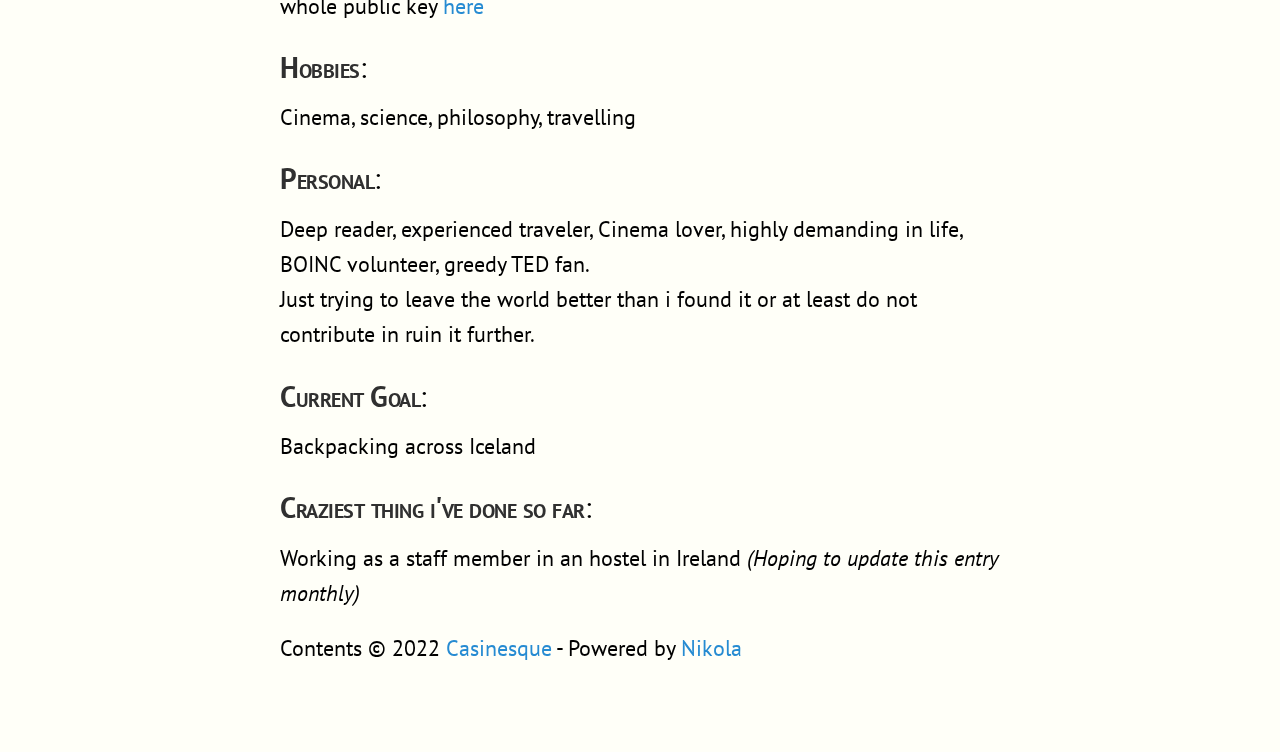
==== commit 38fcc0dc: "About me page has been modified" ====
--- a/about_me/index.html
+++ b/about_me/index.html
@@ -13,9 +13,10 @@
 <meta property="og:title" content="casinesque.me | About_me">
 <meta property="og:url" content="https://casinesque.me/about_me/">
 <meta property="og:description" content="Tech:
-I'm a Junior Software Architect / Software Engineer based in Italy, my daily work is focused on helping large enterprises in improve their internal IT processes hence this can be either means de">
+After spending few years as a software engineer where i mostly used to design and implement backend software for
+large enterprises with microservices architectures in Java, i shifted my career t">
 <meta property="og:type" content="article">
-<meta property="article:published_time" content="2020-09-28T12:15:44+02:00">
+<meta property="article:published_time" content="2022-02-03T21:52:50+01:00">
 </head>
 <body>
     <a href="#content" class="sr-only sr-only-focusable">Skip to main content</a>
@@ -57,33 +58,53 @@
 
 <h4>
 <strong>Tech</strong>:</h4>
-<p>I'm a <strong>Junior Software Architect / Software Engineer</strong> based in Italy, my daily work is focused on helping large enterprises in improve their internal IT processes hence this can be either means design, analyze and develop cloud-native applications using  microservices architectures and distributed system, or support them in any step of the SDLC. <br> Easily follows that my daily tasks spans from REST API management (development, testing or design) to component integration, to coding backend Springboot applications or to help internal IT people in developing compliant DevOps environments.<br>
+<p>After spending few years as a software engineer where i mostly used to design and implement backend software for
+large enterprises with microservices architectures in Java, i shifted my career towards something more challenging
+to me, moving on taking care of infrastrcutures and finally start to properly speak devops, cloud and open source.</p>
+<p>I'm currently working as a Devops/Cloud Engineer, helping large enterprises to improve, implement, mantain and monitor their production systems based mainly on Kubernetes/Openshift, introducing automation on stale processes by developing custom solutions and through the help of principal devops/cloud open source technologies and concepts, such as IaC, containerization/virtualization, CI/CD, software reliability, monitoring platforms and trying to transmit continuos learning and best practices to customers and collaborators.</p>
+<!--I can speak Python, Bash, Kubernetes, Openshift, Ansible and sometimes Italian, english and french. -->
+
+<!--I'm a __Junior Software Architect / Software Engineer__ based in Italy, my daily work is focused on helping large enterprises in improve their internal IT processes hence this can be either means design, analyze and develop cloud-native applications using  microservices architectures and distributed system, or support them in any step of the SDLC. <br> Easily follows that my daily tasks spans from REST API management (development, testing or design) to component integration, to coding backend Springboot applications or to help internal IT people in developing compliant DevOps environments.<br>
 The main perks of this job is that gives you a good comprehension of the fundamental technologies which are now used everywhere to provide scalable, reliable and HA platforms or applications such as Kubernetes, Docker and the whole set of related concepts and technologies which are related with the deploy and manteinance of applications.
-</p>
-<p>I have a Master degree in computer engineering,with a specialization in Cyber Security from Sapienza University of Rome and since then i started being strongly passionate by security, mainly <em>cryptography</em> and its <em>algorithms</em>, <em>malware analysis</em>,  <em>web security</em> and <em>blockchain</em>, topic which i focused during my dissertation (which was then published @Tokenomics 2019 in Paris) and which i  particularly care of. I find human being really interesting and i like to analyze the social behaviours and psycological factors involved in security, like attack vectors or code review, trying to disclose who is hiding at the rear of the lines, and which crumbs he left behind.</p>
+</br> -->
+
+<h4>
+<strong>Education</strong>:</h4>
+<p>I have a Master degree in computer engineering, with a specialization in Cyber Security from Sapienza University of Rome</p>
 <h4>
 <strong>Skills</strong> :</h4>
 <!-- dividerlo in my stack for work e my personal projects, working in progress stack ? -->
 
-<ul>
-<li><strong>Java, Python, SQL, Solidity,  LaTeX</strong></li>
-<li><strong>Springboot Framework</strong></li>
-<li><strong>API design, Domain-driven-development (DDD), Asynchronous communications patterns (IBM MQ, RabbitMQ)</strong></li>
-<li><strong>Relational Databases (Oracle, MySql,Postgres) and NoSql architectures (MongoDb,RethinkDb,Redis...)</strong></li>
-<li><strong>Blockchain platforms (Ethereum, Bitcoin, Fabric), smart contract development, Proof of X consensus algorithms</strong></li>
-<li><strong>Collaborative platforms (GitLab/Github, Nexus) and protocol (Git)</strong></li>
-<li><strong>DevOps - Continuous Integration/Continuous deployment: (Docker, Jenkins, Kubernetes,Test Automation)</strong></li>
-<li><strong>Main cryptography protocols and algorithms (PGP,TLS,AES...), Enterprise Security (SIEM,IDS...), Web security, Malware analysis, Basic data privacy notions</strong></li>
-<li><strong>Machine Learning (Classification, clustering,NLP)</strong></li>
-<li><strong>IoT development (RaspberryPi)</strong></li>
-<li><strong>WordPress</strong></li>
-</ul>
+<p>To summarize my skills, these are the keywords which best describe my job and my profile: </p>
+<p>Python, Bash, SQL, REST API, Git, Microservices architectures, MySql, Oracle, Postgres, MongoDb, Redis</p>
+<p>Main communication protocols (DNS, HTTP/S, SSH, FTP)</p>
+<p>Kubernetes, Openshift, KVM, Virtualbox, Vagrant, Terraform, AWS, Ansible, Docker, Podman</p>
+<p>Datadog, Netdata, Prometheus, Grafana, ELK</p>
+<!--
+* __Python, Bash, SQL__
+* __API__
+
+* __Java, Python, SQL, Solidity,  LaTeX__
+* __Springboot Framework__
+* __API design, Domain-driven-development (DDD), Asynchronous communications patterns (IBM MQ, RabbitMQ)__
+* __Relational Databases (Oracle, MySql,Postgres) and NoSql architectures (MongoDb,RethinkDb,Redis...)__
+* __Blockchain platforms (Ethereum, Bitcoin, Fabric), smart contract development, Proof of X consensus algorithms__
+* __Collaborative platforms (GitLab/Github, Nexus) and protocol (Git)__
+* __DevOps - Continuous Integration/Continuous deployment: (Docker, Jenkins, Kubernetes,Test Automation)__
+* __Main cryptography protocols and algorithms (PGP,TLS,AES...), Enterprise Security (SIEM,IDS...), Web security, Malware analysis, Basic data privacy notions__
+* __Machine Learning (Classification, clustering,NLP)__
+* __IoT development (RaspberryPi)__
+* __WordPress__
+-->
+
 <!--
 
 ## __Projects__:
 ## RethinkDb: Loaded the Yelp! open dataset on several distributed machines leveraging horizontal sharding and practicing on ACK severity, replication and backup settings trying to stress the architecture. Dataset has been queried with complex queries.
 ## Ethereum: Designed and implemented an Ethereum architecture for tracking digital evidences at a national level
---><h4>
+-->
+
+<h4>
 <strong>Social</strong>:</h4>
 <p>You can find me on <a href="https://github.com/casinesque">Github</a>, <a href="https://medium.com/@casinesque">Medium</a> <!--and <a href="https://linkedin.com/in/marcocasini21">Linkedin</a>--></p>
 <p>You can contact me @: <strong>marcoktm89</strong> <em>[at]</em> <strong>gmail.com</strong></p>
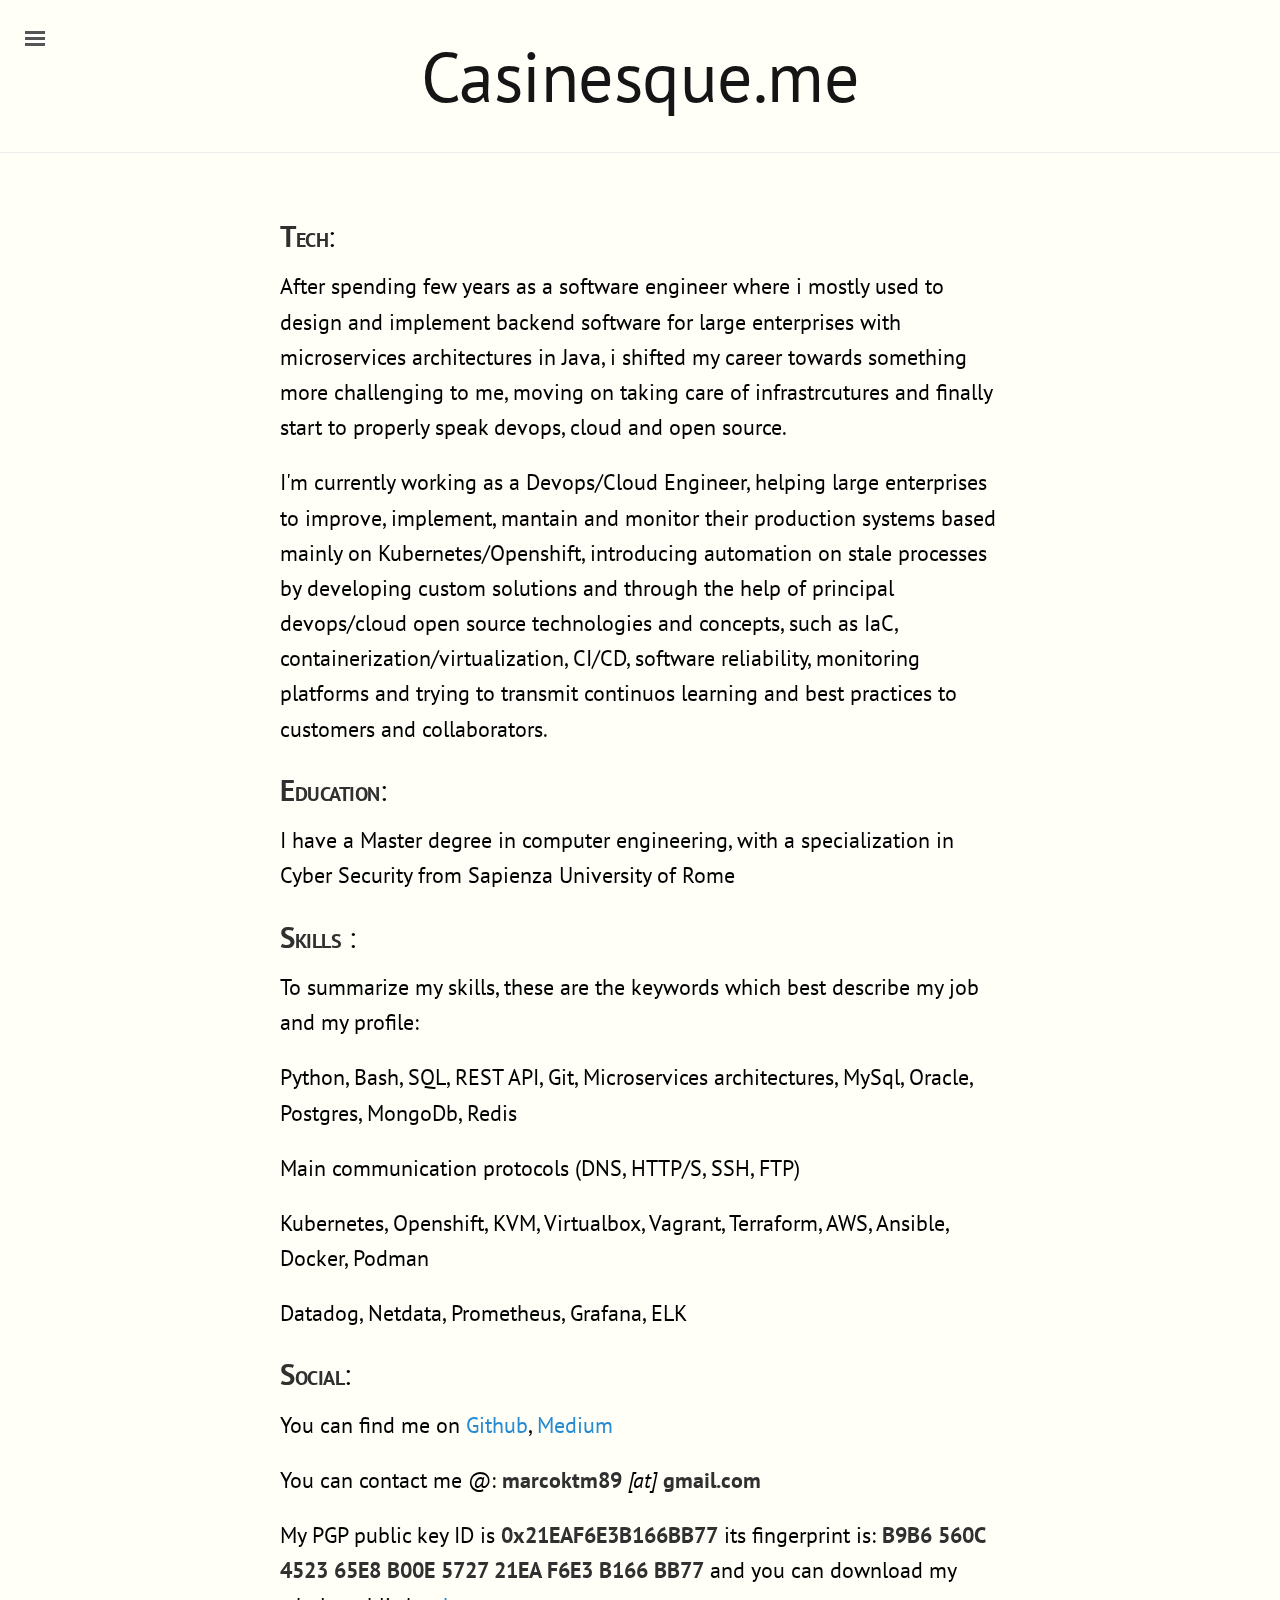
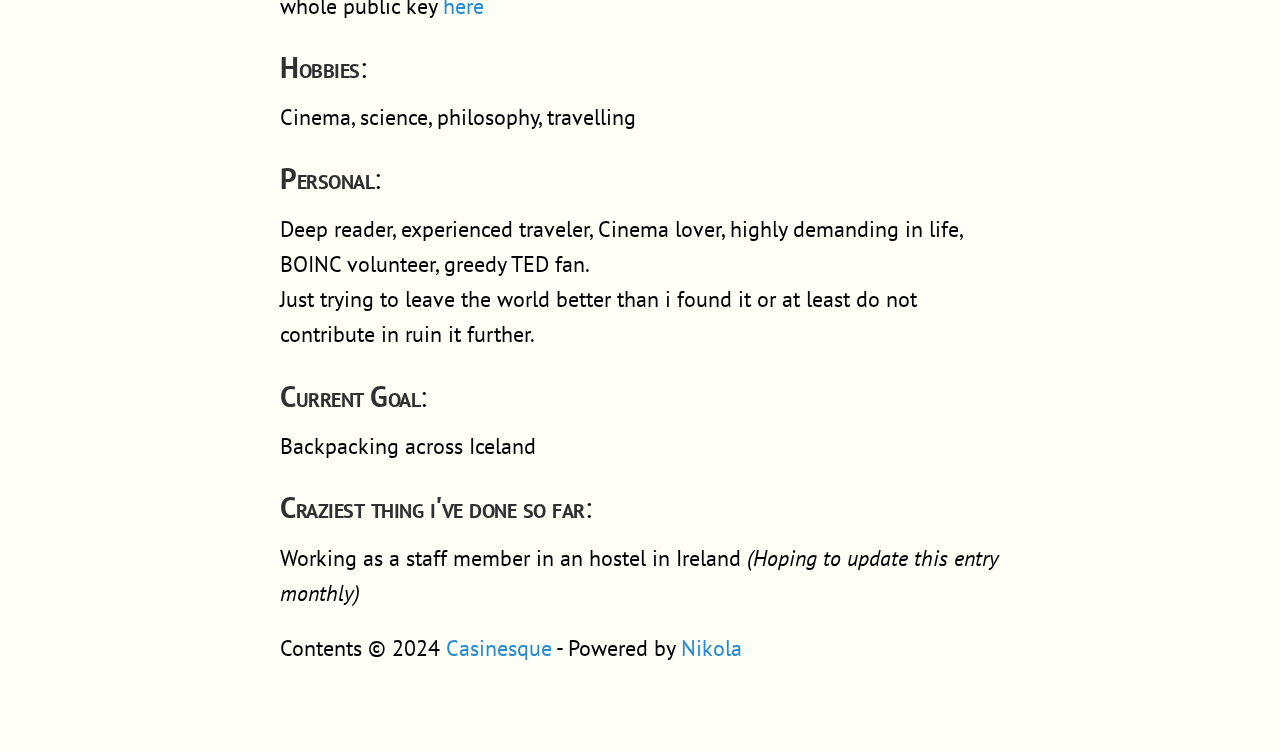
==== commit 08140dd1: "Project update" ====
--- a/about_me/index.html
+++ b/about_me/index.html
@@ -5,7 +5,7 @@
 <meta name="viewport" content="width=device-width,initial-scale=1">
 <title>casinesque.me | About_me | Casinesque.me</title>
 <link href="../assets/css/all.css" rel="stylesheet" type="text/css">
-<link rel="stylesheet" href="//fonts.googleapis.com/css?family=PT+Serif:400,400italic,700%7CPT+Sans:400">
+<link rel="stylesheet" href="//fonts.googleapis.com/css?family=PT+Serif:400,400italic,700|PT+Sans:400">
 <link rel="alternate" type="application/rss+xml" title="RSS" href="../rss.xml">
 <link rel="canonical" href="https://casinesque.me/about_me/">
 <!--[if lt IE 9]><script src="../assets/js/html5.js"></script><![endif]--><meta name="author" content="Casinesque">
@@ -16,7 +16,7 @@
 After spending few years as a software engineer where i mostly used to design and implement backend software for
 large enterprises with microservices architectures in Java, i shifted my career t">
 <meta property="og:type" content="article">
-<meta property="article:published_time" content="2022-02-03T21:52:50+01:00">
+<meta property="article:published_time" content="2023-12-26T18:25:02+01:00">
 </head>
 <body>
     <a href="#content" class="sr-only sr-only-focusable">Skip to main content</a>
@@ -51,8 +51,7 @@
       <div class="container content" id="content">
         
 <article class="post-text storypage" itemscope="itemscope" itemtype="http://schema.org/Article"><header></header><div class="e-content entry-content" itemprop="articleBody text">
-    <div>
-<!--
+    <!--
 Interesting in monitoring, cyber security, software development and IT infrastructures.
 -->
 
@@ -67,7 +66,6 @@
 <!--I'm a __Junior Software Architect / Software Engineer__ based in Italy, my daily work is focused on helping large enterprises in improve their internal IT processes hence this can be either means design, analyze and develop cloud-native applications using  microservices architectures and distributed system, or support them in any step of the SDLC. <br> Easily follows that my daily tasks spans from REST API management (development, testing or design) to component integration, to coding backend Springboot applications or to help internal IT people in developing compliant DevOps environments.<br>
 The main perks of this job is that gives you a good comprehension of the fundamental technologies which are now used everywhere to provide scalable, reliable and HA platforms or applications such as Kubernetes, Docker and the whole set of related concepts and technologies which are related with the deploy and manteinance of applications.
 </br> -->
-
 <h4>
 <strong>Education</strong>:</h4>
 <p>I have a Master degree in computer engineering, with a specialization in Cyber Security from Sapienza University of Rome</p>
@@ -103,7 +101,6 @@
 ## RethinkDb: Loaded the Yelp! open dataset on several distributed machines leveraging horizontal sharding and practicing on ACK severity, replication and backup settings trying to stress the architecture. Dataset has been queried with complex queries.
 ## Ethereum: Designed and implemented an Ethereum architecture for tracking digital evidences at a national level
 -->
-
 <h4>
 <strong>Social</strong>:</h4>
 <p>You can find me on <a href="https://github.com/casinesque">Github</a>, <a href="https://medium.com/@casinesque">Medium</a> <!--and <a href="https://linkedin.com/in/marcocasini21">Linkedin</a>--></p>
@@ -121,11 +118,10 @@
 <h4>
 <strong>Craziest thing i've done so far</strong>:</h4>
 <p>Working as a staff member in an hostel in Ireland <em>(Hoping to update this entry monthly)</em></p>
-</div>
     </div>
     
 
-</article><footer id="footer"><p>Contents © 2022         <a href="mailto:marcoktm89@gmail.com">Casinesque</a> - Powered by <a href="https://getnikola.com" rel="nofollow">Nikola</a>  </p>
+</article><footer id="footer"><p>Contents © 2024         <a href="mailto:marcoktm89@gmail.com">Casinesque</a> - Powered by <a href="https://getnikola.com" rel="nofollow">Nikola</a>  </p>
             
         </footer>
 </div>
--- a/assets/css/all.css
+++ b/assets/css/all.css
@@ -2,24 +2,30 @@
 @import url("nikola_rst.css");
 
 /* code.css file generated by Nikola */
-pre.code , .code .codetable , .highlight pre .hll { background-color: #ffffcc }
-pre.code , .code .codetable , .highlight pre  { background: #f8f8f8; }
-pre.code .c, .code .codetable .c, .highlight pre .c { color: #408080; font-style: italic } /* Comment */
+pre { line-height: 125%; }
+td.linenos .normal { color: inherit; background-color: transparent; padding-left: 5px; padding-right: 5px; }
+span.linenos { color: inherit; background-color: transparent; padding-left: 5px; padding-right: 5px; }
+td.linenos .special { color: #000000; background-color: #ffffc0; padding-left: 5px; padding-right: 5px; }
+span.linenos.special { color: #000000; background-color: #ffffc0; padding-left: 5px; padding-right: 5px; }
+pre.code .hll, .code .codetable .hll, .highlight pre .hll { background-color: #ffffcc }
+pre.code , .code .codetable , .highlight pre { background: #f8f8f8; }
+pre.code .c, .code .codetable .c, .highlight pre .c { color: #3D7B7B; font-style: italic } /* Comment */
 pre.code .err, .code .codetable .err, .highlight pre .err { border: 1px solid #FF0000 } /* Error */
 pre.code .k, .code .codetable .k, .highlight pre .k { color: #008000; font-weight: bold } /* Keyword */
 pre.code .o, .code .codetable .o, .highlight pre .o { color: #666666 } /* Operator */
-pre.code .ch, .code .codetable .ch, .highlight pre .ch { color: #408080; font-style: italic } /* Comment.Hashbang */
-pre.code .cm, .code .codetable .cm, .highlight pre .cm { color: #408080; font-style: italic } /* Comment.Multiline */
-pre.code .cp, .code .codetable .cp, .highlight pre .cp { color: #BC7A00 } /* Comment.Preproc */
-pre.code .cpf, .code .codetable .cpf, .highlight pre .cpf { color: #408080; font-style: italic } /* Comment.PreprocFile */
-pre.code .c1, .code .codetable .c1, .highlight pre .c1 { color: #408080; font-style: italic } /* Comment.Single */
-pre.code .cs, .code .codetable .cs, .highlight pre .cs { color: #408080; font-style: italic } /* Comment.Special */
+pre.code .ch, .code .codetable .ch, .highlight pre .ch { color: #3D7B7B; font-style: italic } /* Comment.Hashbang */
+pre.code .cm, .code .codetable .cm, .highlight pre .cm { color: #3D7B7B; font-style: italic } /* Comment.Multiline */
+pre.code .cp, .code .codetable .cp, .highlight pre .cp { color: #9C6500 } /* Comment.Preproc */
+pre.code .cpf, .code .codetable .cpf, .highlight pre .cpf { color: #3D7B7B; font-style: italic } /* Comment.PreprocFile */
+pre.code .c1, .code .codetable .c1, .highlight pre .c1 { color: #3D7B7B; font-style: italic } /* Comment.Single */
+pre.code .cs, .code .codetable .cs, .highlight pre .cs { color: #3D7B7B; font-style: italic } /* Comment.Special */
 pre.code .gd, .code .codetable .gd, .highlight pre .gd { color: #A00000 } /* Generic.Deleted */
 pre.code .ge, .code .codetable .ge, .highlight pre .ge { font-style: italic } /* Generic.Emph */
-pre.code .gr, .code .codetable .gr, .highlight pre .gr { color: #FF0000 } /* Generic.Error */
+pre.code .ges, .code .codetable .ges, .highlight pre .ges { font-weight: bold; font-style: italic } /* Generic.EmphStrong */
+pre.code .gr, .code .codetable .gr, .highlight pre .gr { color: #E40000 } /* Generic.Error */
 pre.code .gh, .code .codetable .gh, .highlight pre .gh { color: #000080; font-weight: bold } /* Generic.Heading */
-pre.code .gi, .code .codetable .gi, .highlight pre .gi { color: #00A000 } /* Generic.Inserted */
-pre.code .go, .code .codetable .go, .highlight pre .go { color: #888888 } /* Generic.Output */
+pre.code .gi, .code .codetable .gi, .highlight pre .gi { color: #008400 } /* Generic.Inserted */
+pre.code .go, .code .codetable .go, .highlight pre .go { color: #717171 } /* Generic.Output */
 pre.code .gp, .code .codetable .gp, .highlight pre .gp { color: #000080; font-weight: bold } /* Generic.Prompt */
 pre.code .gs, .code .codetable .gs, .highlight pre .gs { font-weight: bold } /* Generic.Strong */
 pre.code .gu, .code .codetable .gu, .highlight pre .gu { color: #800080; font-weight: bold } /* Generic.Subheading */
@@ -32,15 +38,15 @@
 pre.code .kt, .code .codetable .kt, .highlight pre .kt { color: #B00040 } /* Keyword.Type */
 pre.code .m, .code .codetable .m, .highlight pre .m { color: #666666 } /* Literal.Number */
 pre.code .s, .code .codetable .s, .highlight pre .s { color: #BA2121 } /* Literal.String */
-pre.code .na, .code .codetable .na, .highlight pre .na { color: #7D9029 } /* Name.Attribute */
+pre.code .na, .code .codetable .na, .highlight pre .na { color: #687822 } /* Name.Attribute */
 pre.code .nb, .code .codetable .nb, .highlight pre .nb { color: #008000 } /* Name.Builtin */
 pre.code .nc, .code .codetable .nc, .highlight pre .nc { color: #0000FF; font-weight: bold } /* Name.Class */
 pre.code .no, .code .codetable .no, .highlight pre .no { color: #880000 } /* Name.Constant */
 pre.code .nd, .code .codetable .nd, .highlight pre .nd { color: #AA22FF } /* Name.Decorator */
-pre.code .ni, .code .codetable .ni, .highlight pre .ni { color: #999999; font-weight: bold } /* Name.Entity */
-pre.code .ne, .code .codetable .ne, .highlight pre .ne { color: #D2413A; font-weight: bold } /* Name.Exception */
+pre.code .ni, .code .codetable .ni, .highlight pre .ni { color: #717171; font-weight: bold } /* Name.Entity */
+pre.code .ne, .code .codetable .ne, .highlight pre .ne { color: #CB3F38; font-weight: bold } /* Name.Exception */
 pre.code .nf, .code .codetable .nf, .highlight pre .nf { color: #0000FF } /* Name.Function */
-pre.code .nl, .code .codetable .nl, .highlight pre .nl { color: #A0A000 } /* Name.Label */
+pre.code .nl, .code .codetable .nl, .highlight pre .nl { color: #767600 } /* Name.Label */
 pre.code .nn, .code .codetable .nn, .highlight pre .nn { color: #0000FF; font-weight: bold } /* Name.Namespace */
 pre.code .nt, .code .codetable .nt, .highlight pre .nt { color: #008000; font-weight: bold } /* Name.Tag */
 pre.code .nv, .code .codetable .nv, .highlight pre .nv { color: #19177C } /* Name.Variable */
@@ -57,11 +63,11 @@
 pre.code .dl, .code .codetable .dl, .highlight pre .dl { color: #BA2121 } /* Literal.String.Delimiter */
 pre.code .sd, .code .codetable .sd, .highlight pre .sd { color: #BA2121; font-style: italic } /* Literal.String.Doc */
 pre.code .s2, .code .codetable .s2, .highlight pre .s2 { color: #BA2121 } /* Literal.String.Double */
-pre.code .se, .code .codetable .se, .highlight pre .se { color: #BB6622; font-weight: bold } /* Literal.String.Escape */
+pre.code .se, .code .codetable .se, .highlight pre .se { color: #AA5D1F; font-weight: bold } /* Literal.String.Escape */
 pre.code .sh, .code .codetable .sh, .highlight pre .sh { color: #BA2121 } /* Literal.String.Heredoc */
-pre.code .si, .code .codetable .si, .highlight pre .si { color: #BB6688; font-weight: bold } /* Literal.String.Interpol */
+pre.code .si, .code .codetable .si, .highlight pre .si { color: #A45A77; font-weight: bold } /* Literal.String.Interpol */
 pre.code .sx, .code .codetable .sx, .highlight pre .sx { color: #008000 } /* Literal.String.Other */
-pre.code .sr, .code .codetable .sr, .highlight pre .sr { color: #BB6688 } /* Literal.String.Regex */
+pre.code .sr, .code .codetable .sr, .highlight pre .sr { color: #A45A77 } /* Literal.String.Regex */
 pre.code .s1, .code .codetable .s1, .highlight pre .s1 { color: #BA2121 } /* Literal.String.Single */
 pre.code .ss, .code .codetable .ss, .highlight pre .ss { color: #19177C } /* Literal.String.Symbol */
 pre.code .bp, .code .codetable .bp, .highlight pre .bp { color: #008000 } /* Name.Builtin.Pseudo */
